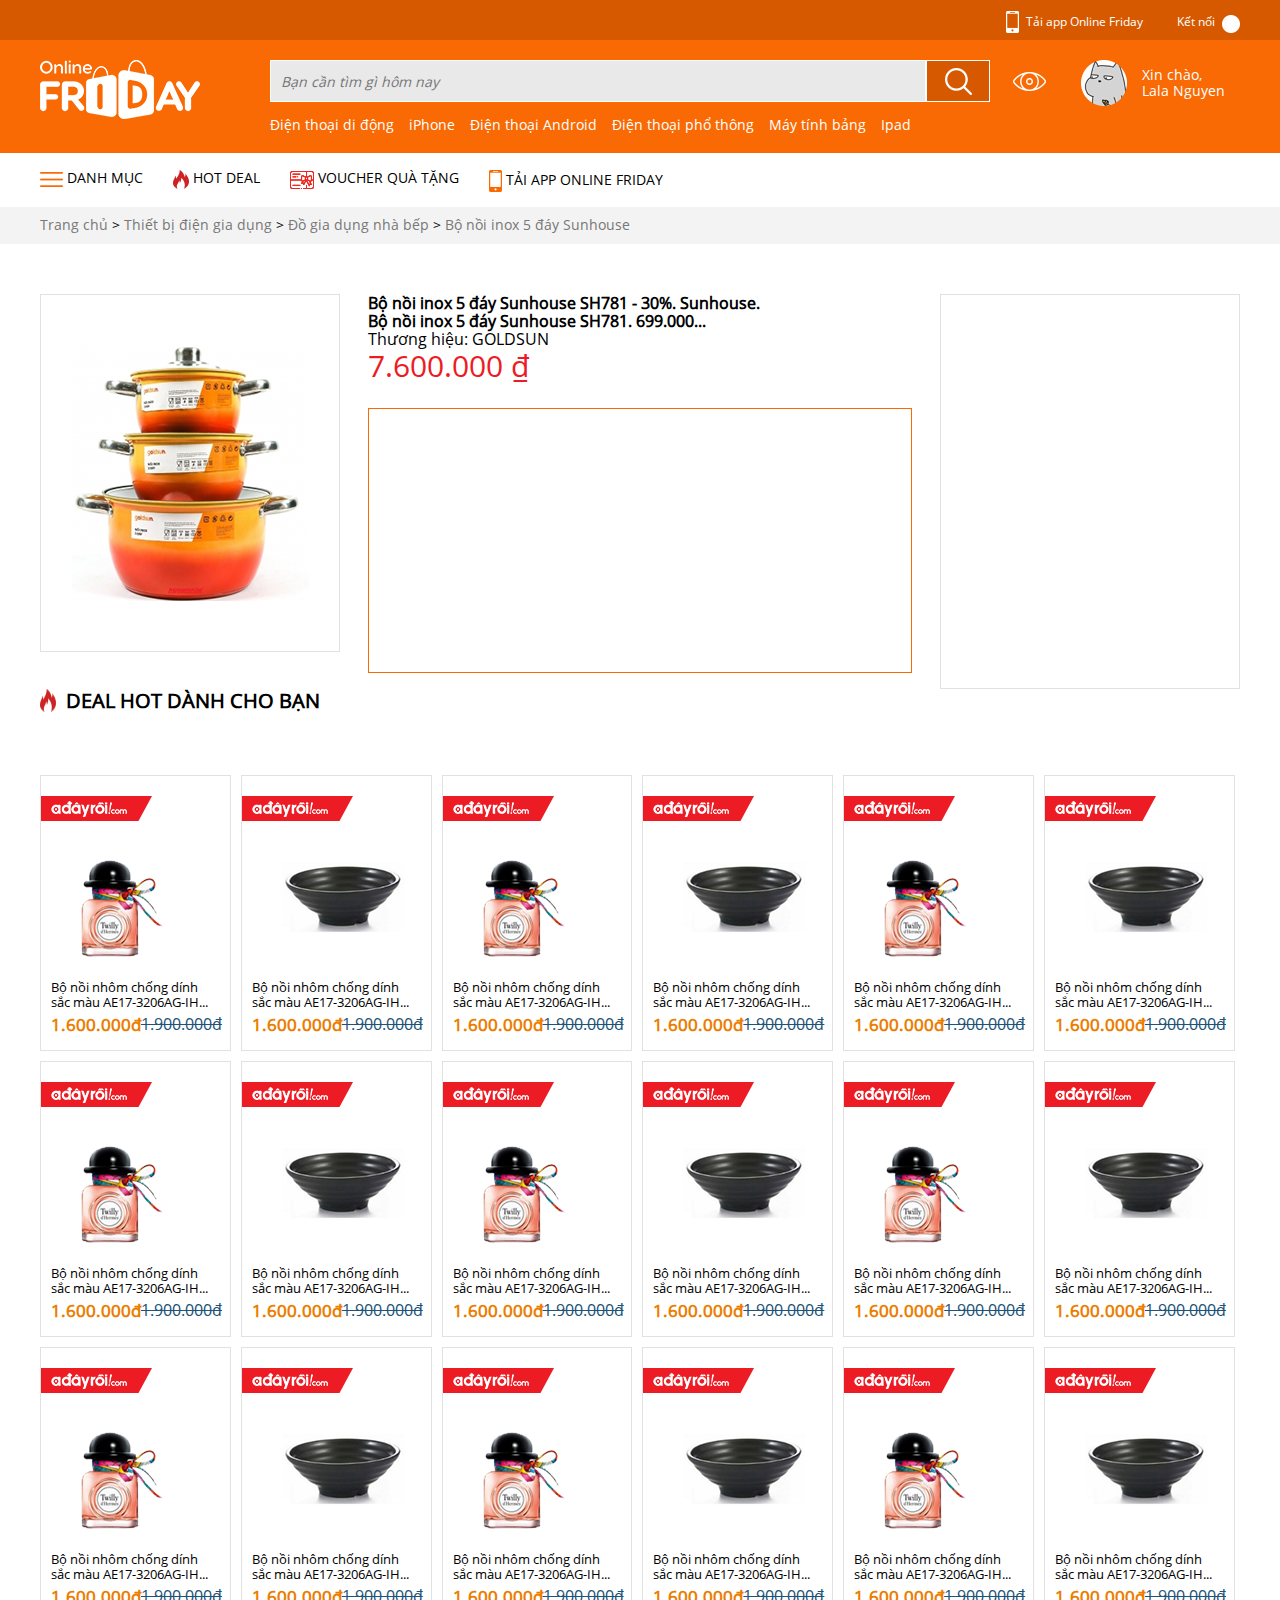
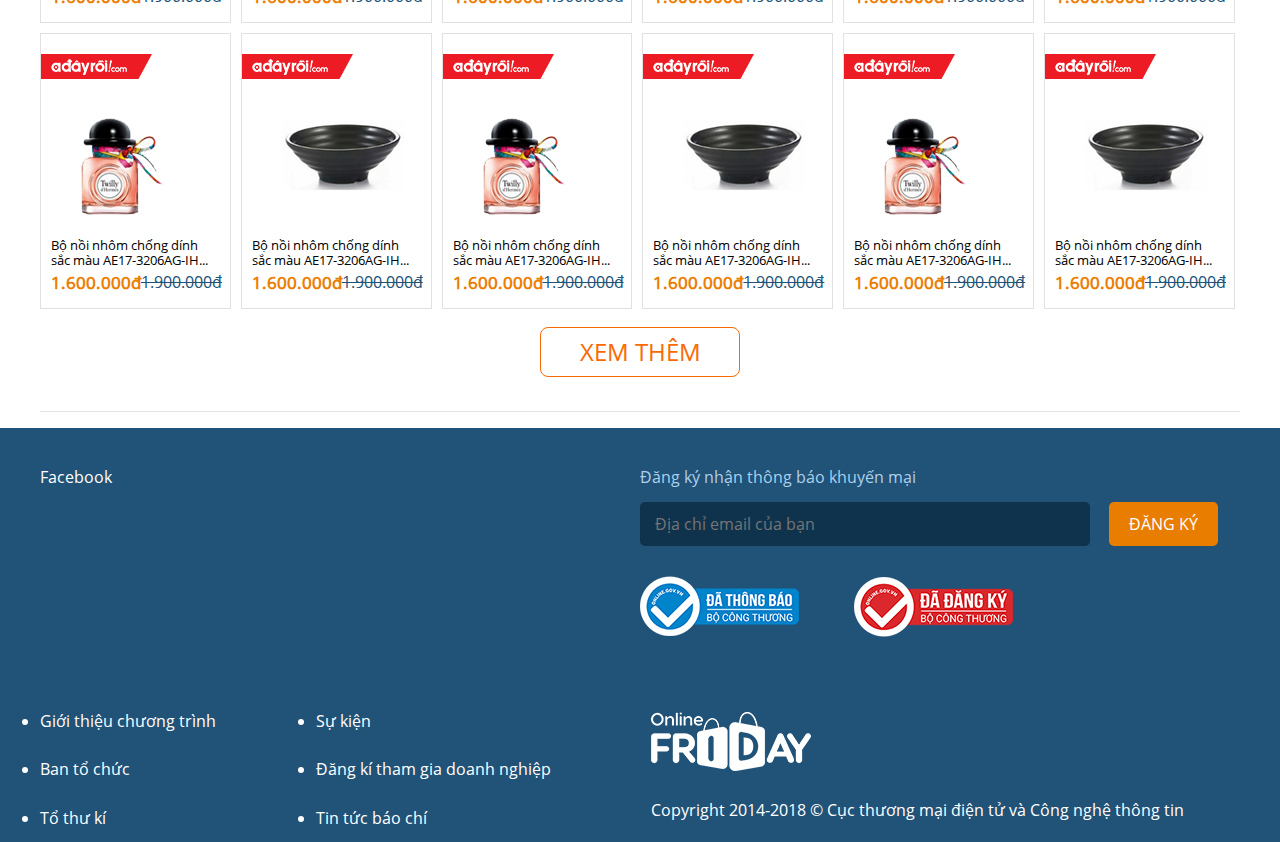
==== detail-product.html @ 641d006e "fix bug: index.html, feat: detail.html" ====
<!DOCTYPE html>
<html>
<head>
	<title>Chi tiết sản phẩm</title>
	<meta name="viewport" content="width=device-width, initial-scale=1">
	<meta http-equiv="X-UA-Compatible" content="IE=edge" charset='UTF-8'>
	<link rel="stylesheet" href="https://cdnjs.cloudflare.com/ajax/libs/font-awesome/4.7.0/css/font-awesome.min.css">

	<link rel="stylesheet" type="text/css" href="css/carousel/owl.carousel.css">
	<link rel="stylesheet" type="text/css" href="css/carousel/owl.theme.default.css">
	
	<link rel="stylesheet" type="text/css" href="css/reset.css">
	<link rel="stylesheet" type="text/css" href="css/font.css">
	<link rel="stylesheet" type="text/css" href="css/global.css">
  	<link rel="stylesheet" type="text/css" href="css/style.css">

  	<script src="https://code.jquery.com/jquery-3.4.1.js"
  integrity="sha256-WpOohJOqMqqyKL9FccASB9O0KwACQJpFTUBLTYOVvVU="
  crossorigin="anonymous"></script>
</head>
<body>
	<div class="header">
		<div class="header-top clearfix">
			<div class="wrap_content">
				<div class="fl-right">
					<a href="#">Tải app Online Friday</a>
					<a href="#">Kết nối</a>
				</div>
			</div>
		</div>

		<div class="header-mid clearfix">
			<div class="wrap_content">
				<div class="logo">
					<a href="index.html"><img src="images/OF-02.png"></a>
				</div>
				<div id="search" class="">
					<form target="_blank" action="">
					  <input class="text-search" type="text" placeholder="Bạn cần tìm gì hôm nay" value="" name="search">
					  <input class="submit" type="submit" name="ok" value="">
					</form>
					<div class="popularly">
						<ul>
							<li><a href="#">Điện thoại di động</a> </li>
							<li><a href="#">iPhone</a> </li>
							<li><a href="#">Điện thoại Android</a></li>
							<li><a href="#">Điện thoại phổ thông</a></li>
							<li><a href="#">Máy tính bảng</a></li>
							<li><a href="#">Ipad</a></li>
						</ul>
					</div>
				</div>
				<div id="notification" class="notification fl-left">
					<a href="#"><img src="images/Vector-Smart-Object.png"></a>
				</div>
				<div id="user" class="user fl-right">
					<a href="#"><img src="images/Layer-1.png"></a>
					<div id="text-user" class="text-user">
						<p>Xin chào,</p>
						<p>Lala Nguyen</p>
					</div>
				</div>
			</div>
		</div>

		<div class="header-bottom clearfix">
			<div class="menu wrap_content">
				<ul>
					<li>
						<img src="images/Shape-1.png">
						<a href="detail-product.html">DANH MỤC</a>
					</li>
					<li>
						<img src="images/Forma-1.png">
						<a href="detail-product.html">HOT DEAL</a>
					</li>
					<li>
						<img src="images/Forma-1-copy-3.png">
						<a href="detail-product.html">VOUCHER QUÀ TẶNG</a>
					</li>
					<li>
						<img src="images/Forma-1-1.png">
						<a href="detail-product.html">TẢI APP ONLINE FRIDAY</a>
					</li>
				</ul>
			</div>
		</div>

		<div class="menu-link">
			<div class="wrap_content">
				<a href="index.html">Trang chủ</a> >
				<a href="#">Thiết bị điện gia dụng</a> >
				<a href="#">Đồ gia dụng nhà bếp</a> >
				<a href="#">Bộ nồi inox 5 đáy Sunhouse</a>
			</div>
		</div>
	</div>

	<div id="content" class="wrap_content">
		<div class="detail-product">
			<div class="image-product fl-left">
				<img src="images/noi-sunhouse.png">
			</div>
			<div class="description fl-left">
				<div class="info">
					<h3>Bộ nồi inox 5 đáy Sunhouse SH781 - 30%. Sunhouse.</h3>
					<h3>Bộ nồi inox 5 đáy Sunhouse SH781. 699.000...</h3>
					<p>Thương hiệu: GOLDSUN</p>
					<span>7.600.000 ₫</span>
				</div>
				
				<div class="text-box">
					
				</div>
			</div>
			<div class="time-up fl-left"></div>
		</div>

		<div id="favourite" class="title clearfix">
			<div class="san-pham-ua-thich">
				<img style="margin-right: 10px" src="images/Forma-1.png">
				<h2 style="font-size: 20px">DEAL HOT DÀNH CHO BẠN</h2>
			</div>
			
			<div class="deal-hot-danh-sach clearfix">
				<div id="voucher-1" class="san-pham vou">
					<div class="a-day-roi">
						<img src="images/Rectangle4.png">
						<img style="position: relative; bottom: 23px; left: 10px" src="images/adayroi.png">
					</div>
					<div class="hinh-anh">
						<img src="images/Layer-4.png">
					</div>
					<div class="chi-tiet-san-pham">
						<p>Bộ nồi nhôm chống dính sắc màu AE17-3206AG-IH...</p>
						<span>
							<h5 style="color: #eb7e00; font-size: 17px">1.600.000đ</h5>
							<del style="color: #215278; font-size: 16px">1.900.000đ</del>
						</span>
					</div>
				</div>
				<div id="voucher-2" class="san-pham vou">
					<div class="a-day-roi">
						<img src="images/Rectangle4.png">
						<img style="position: relative; bottom: 23px; left: 10px" src="images/adayroi.png">
					</div>
					<div class="hinh-anh">
						<img src="images/Layer-5-copy-4.png">
					</div>
					<div class="chi-tiet-san-pham">
						<p>Bộ nồi nhôm chống dính sắc màu AE17-3206AG-IH...</p>
						<span>
							<h5 style="color: #eb7e00; font-size: 17px">1.600.000đ</h5>
							<del style="color: #215278; font-size: 16px">1.900.000đ</del>
						</span>
					</div>
				</div>
				<div id="voucher-3" class="san-pham vou">
					<div class="a-day-roi">
						<img src="images/Rectangle4.png">
						<img style="position: relative; bottom: 23px; left: 10px" src="images/adayroi.png">
					</div>
					<div class="hinh-anh">
						<img src="images/Layer-4.png">
					</div>
					<div class="chi-tiet-san-pham">
						<p>Bộ nồi nhôm chống dính sắc màu AE17-3206AG-IH...</p>
						<span>
							<h5 style="color: #eb7e00; font-size: 17px">1.600.000đ</h5>
							<del style="color: #215278; font-size: 16px">1.900.000đ</del>
						</span>
					</div>
				</div>
				<div id="voucher-4" class="san-pham vou">
					<div class="a-day-roi">
						<img src="images/Rectangle4.png">
						<img style="position: relative; bottom: 23px; left: 10px" src="images/adayroi.png">
					</div>
					<div class="hinh-anh">
						<img src="images/Layer-5-copy-4.png">
					</div>
					<div class="chi-tiet-san-pham">
						<p>Bộ nồi nhôm chống dính sắc màu AE17-3206AG-IH...</p>
						<span>
							<h5 style="color: #eb7e00; font-size: 17px">1.600.000đ</h5>
							<del style="color: #215278; font-size: 16px">1.900.000đ</del>
						</span>
					</div>
				</div>
				<div id="voucher-5" class="san-pham vou">
					<div class="a-day-roi">
						<img src="images/Rectangle4.png">
						<img style="position: relative; bottom: 23px; left: 10px" src="images/adayroi.png">
					</div>
					<div class="hinh-anh">
						<img src="images/Layer-4.png">
					</div>
					<div class="chi-tiet-san-pham">
						<p>Bộ nồi nhôm chống dính sắc màu AE17-3206AG-IH...</p>
						<span>
							<h5 style="color: #eb7e00; font-size: 17px">1.600.000đ</h5>
							<del style="color: #215278; font-size: 16px">1.900.000đ</del>
						</span>
					</div>
				</div>
				<div id="voucher-6" class="san-pham vou">
					<div class="a-day-roi">
						<img src="images/Rectangle4.png">
						<img style="position: relative; bottom: 23px; left: 10px" src="images/adayroi.png">
					</div>
					<div class="hinh-anh">
						<img src="images/Layer-5-copy-4.png">
					</div>
					<div class="chi-tiet-san-pham">
						<p>Bộ nồi nhôm chống dính sắc màu AE17-3206AG-IH...</p>
						<span>
							<h5 style="color: #eb7e00; font-size: 17px">1.600.000đ</h5>
							<del style="color: #215278; font-size: 16px">1.900.000đ</del>
						</span>
					</div>
				</div>
				<div id="voucher-7" class="san-pham vou">
					<div class="a-day-roi">
						<img src="images/Rectangle4.png">
						<img style="position: relative; bottom: 23px; left: 10px" src="images/adayroi.png">
					</div>
					<div class="hinh-anh">
						<img src="images/Layer-4.png">
					</div>
					<div class="chi-tiet-san-pham">
						<p>Bộ nồi nhôm chống dính sắc màu AE17-3206AG-IH...</p>
						<span>
							<h5 style="color: #eb7e00; font-size: 17px">1.600.000đ</h5>
							<del style="color: #215278; font-size: 16px">1.900.000đ</del>
						</span>
					</div>
				</div>
				<div id="voucher-8" class="san-pham vou">
					<div class="a-day-roi">
						<img src="images/Rectangle4.png">
						<img style="position: relative; bottom: 23px; left: 10px" src="images/adayroi.png">
					</div>
					<div class="hinh-anh">
						<img src="images/Layer-5-copy-4.png">
					</div>
					<div class="chi-tiet-san-pham">
						<p>Bộ nồi nhôm chống dính sắc màu AE17-3206AG-IH...</p>
						<span>
							<h5 style="color: #eb7e00; font-size: 17px">1.600.000đ</h5>
							<del style="color: #215278; font-size: 16px">1.900.000đ</del>
						</span>
					</div>
				</div>
				<div id="voucher-9" class="san-pham vou">
					<div class="a-day-roi">
						<img src="images/Rectangle4.png">
						<img style="position: relative; bottom: 23px; left: 10px" src="images/adayroi.png">
					</div>
					<div class="hinh-anh">
						<img src="images/Layer-4.png">
					</div>
					<div class="chi-tiet-san-pham">
						<p>Bộ nồi nhôm chống dính sắc màu AE17-3206AG-IH...</p>
						<span>
							<h5 style="color: #eb7e00; font-size: 17px">1.600.000đ</h5>
							<del style="color: #215278; font-size: 16px">1.900.000đ</del>
						</span>
					</div>
				</div>
				<div id="voucher-10" class="san-pham vou">
					<div class="a-day-roi">
						<img src="images/Rectangle4.png">
						<img style="position: relative; bottom: 23px; left: 10px" src="images/adayroi.png">
					</div>
					<div class="hinh-anh">
						<img src="images/Layer-5-copy-4.png">
					</div>
					<div class="chi-tiet-san-pham">
						<p>Bộ nồi nhôm chống dính sắc màu AE17-3206AG-IH...</p>
						<span>
							<h5 style="color: #eb7e00; font-size: 17px">1.600.000đ</h5>
							<del style="color: #215278; font-size: 16px">1.900.000đ</del>
						</span>
					</div>
				</div>
				<div id="voucher-11" class="san-pham vou">
					<div class="a-day-roi">
						<img src="images/Rectangle4.png">
						<img style="position: relative; bottom: 23px; left: 10px" src="images/adayroi.png">
					</div>
					<div class="hinh-anh">
						<img src="images/Layer-4.png">
					</div>
					<div class="chi-tiet-san-pham">
						<p>Bộ nồi nhôm chống dính sắc màu AE17-3206AG-IH...</p>
						<span>
							<h5 style="color: #eb7e00; font-size: 17px">1.600.000đ</h5>
							<del style="color: #215278; font-size: 16px">1.900.000đ</del>
						</span>
					</div>
				</div>
				<div id="voucher-12" class="san-pham vou">
					<div class="a-day-roi">
						<img src="images/Rectangle4.png">
						<img style="position: relative; bottom: 23px; left: 10px" src="images/adayroi.png">
					</div>
					<div class="hinh-anh">
						<img src="images/Layer-5-copy-4.png">
					</div>
					<div class="chi-tiet-san-pham">
						<p>Bộ nồi nhôm chống dính sắc màu AE17-3206AG-IH...</p>
						<span>
							<h5 style="color: #eb7e00; font-size: 17px">1.600.000đ</h5>
							<del style="color: #215278; font-size: 16px">1.900.000đ</del>
						</span>
					</div>
				</div>
				<div id="voucher-13" class="san-pham vou">
					<div class="a-day-roi">
						<img src="images/Rectangle4.png">
						<img style="position: relative; bottom: 23px; left: 10px" src="images/adayroi.png">
					</div>
					<div class="hinh-anh">
						<img src="images/Layer-4.png">
					</div>
					<div class="chi-tiet-san-pham">
						<p>Bộ nồi nhôm chống dính sắc màu AE17-3206AG-IH...</p>
						<span>
							<h5 style="color: #eb7e00; font-size: 17px">1.600.000đ</h5>
							<del style="color: #215278; font-size: 16px">1.900.000đ</del>
						</span>
					</div>
				</div>
				<div id="voucher-14" class="san-pham vou">
					<div class="a-day-roi">
						<img src="images/Rectangle4.png">
						<img style="position: relative; bottom: 23px; left: 10px" src="images/adayroi.png">
					</div>
					<div class="hinh-anh">
						<img src="images/Layer-5-copy-4.png">
					</div>
					<div class="chi-tiet-san-pham">
						<p>Bộ nồi nhôm chống dính sắc màu AE17-3206AG-IH...</p>
						<span>
							<h5 style="color: #eb7e00; font-size: 17px">1.600.000đ</h5>
							<del style="color: #215278; font-size: 16px">1.900.000đ</del>
						</span>
					</div>
				</div>
				<div id="voucher-15" class="san-pham vou">
					<div class="a-day-roi">
						<img src="images/Rectangle4.png">
						<img style="position: relative; bottom: 23px; left: 10px" src="images/adayroi.png">
					</div>
					<div class="hinh-anh">
						<img src="images/Layer-4.png">
					</div>
					<div class="chi-tiet-san-pham">
						<p>Bộ nồi nhôm chống dính sắc màu AE17-3206AG-IH...</p>
						<span>
							<h5 style="color: #eb7e00; font-size: 17px">1.600.000đ</h5>
							<del style="color: #215278; font-size: 16px">1.900.000đ</del>
						</span>
					</div>
				</div>
				<div id="voucher-16" class="san-pham vou">
					<div class="a-day-roi">
						<img src="images/Rectangle4.png">
						<img style="position: relative; bottom: 23px; left: 10px" src="images/adayroi.png">
					</div>
					<div class="hinh-anh">
						<img src="images/Layer-5-copy-4.png">
					</div>
					<div class="chi-tiet-san-pham">
						<p>Bộ nồi nhôm chống dính sắc màu AE17-3206AG-IH...</p>
						<span>
							<h5 style="color: #eb7e00; font-size: 17px">1.600.000đ</h5>
							<del style="color: #215278; font-size: 16px">1.900.000đ</del>
						</span>
					</div>
				</div>
				<div id="voucher-17" class="san-pham vou">
					<div class="a-day-roi">
						<img src="images/Rectangle4.png">
						<img style="position: relative; bottom: 23px; left: 10px" src="images/adayroi.png">
					</div>
					<div class="hinh-anh">
						<img src="images/Layer-4.png">
					</div>
					<div class="chi-tiet-san-pham">
						<p>Bộ nồi nhôm chống dính sắc màu AE17-3206AG-IH...</p>
						<span>
							<h5 style="color: #eb7e00; font-size: 17px">1.600.000đ</h5>
							<del style="color: #215278; font-size: 16px">1.900.000đ</del>
						</span>
					</div>
				</div>
				<div id="voucher-18" class="san-pham vou">
					<div class="a-day-roi">
						<img src="images/Rectangle4.png">
						<img style="position: relative; bottom: 23px; left: 10px" src="images/adayroi.png">
					</div>
					<div class="hinh-anh">
						<img src="images/Layer-5-copy-4.png">
					</div>
					<div class="chi-tiet-san-pham">
						<p>Bộ nồi nhôm chống dính sắc màu AE17-3206AG-IH...</p>
						<span>
							<h5 style="color: #eb7e00; font-size: 17px">1.600.000đ</h5>
							<del style="color: #215278; font-size: 16px">1.900.000đ</del>
						</span>
					</div>
				</div>
				<div id="voucher-19" class="san-pham vou">
					<div class="a-day-roi">
						<img src="images/Rectangle4.png">
						<img style="position: relative; bottom: 23px; left: 10px" src="images/adayroi.png">
					</div>
					<div class="hinh-anh">
						<img src="images/Layer-4.png">
					</div>
					<div class="chi-tiet-san-pham">
						<p>Bộ nồi nhôm chống dính sắc màu AE17-3206AG-IH...</p>
						<span>
							<h5 style="color: #eb7e00; font-size: 17px">1.600.000đ</h5>
							<del style="color: #215278; font-size: 16px">1.900.000đ</del>
						</span>
					</div>
				</div>
				<div id="voucher-20" class="san-pham vou">
					<div class="a-day-roi">
						<img src="images/Rectangle4.png">
						<img style="position: relative; bottom: 23px; left: 10px" src="images/adayroi.png">
					</div>
					<div class="hinh-anh">
						<img src="images/Layer-5-copy-4.png">
					</div>
					<div class="chi-tiet-san-pham">
						<p>Bộ nồi nhôm chống dính sắc màu AE17-3206AG-IH...</p>
						<span>
							<h5 style="color: #eb7e00; font-size: 17px">1.600.000đ</h5>
							<del style="color: #215278; font-size: 16px">1.900.000đ</del>
						</span>
					</div>
				</div>
				<div id="voucher-21" class="san-pham vou">
					<div class="a-day-roi">
						<img src="images/Rectangle4.png">
						<img style="position: relative; bottom: 23px; left: 10px" src="images/adayroi.png">
					</div>
					<div class="hinh-anh">
						<img src="images/Layer-4.png">
					</div>
					<div class="chi-tiet-san-pham">
						<p>Bộ nồi nhôm chống dính sắc màu AE17-3206AG-IH...</p>
						<span>
							<h5 style="color: #eb7e00; font-size: 17px">1.600.000đ</h5>
							<del style="color: #215278; font-size: 16px">1.900.000đ</del>
						</span>
					</div>
				</div>
				<div id="voucher-22" class="san-pham vou">
					<div class="a-day-roi">
						<img src="images/Rectangle4.png">
						<img style="position: relative; bottom: 23px; left: 10px" src="images/adayroi.png">
					</div>
					<div class="hinh-anh">
						<img src="images/Layer-5-copy-4.png">
					</div>
					<div class="chi-tiet-san-pham">
						<p>Bộ nồi nhôm chống dính sắc màu AE17-3206AG-IH...</p>
						<span>
							<h5 style="color: #eb7e00; font-size: 17px">1.600.000đ</h5>
							<del style="color: #215278; font-size: 16px">1.900.000đ</del>
						</span>
					</div>
				</div>
				<div id="voucher-23" class="san-pham vou">
					<div class="a-day-roi">
						<img src="images/Rectangle4.png">
						<img style="position: relative; bottom: 23px; left: 10px" src="images/adayroi.png">
					</div>
					<div class="hinh-anh">
						<img src="images/Layer-4.png">
					</div>
					<div class="chi-tiet-san-pham">
						<p>Bộ nồi nhôm chống dính sắc màu AE17-3206AG-IH...</p>
						<span>
							<h5 style="color: #eb7e00; font-size: 17px">1.600.000đ</h5>
							<del style="color: #215278; font-size: 16px">1.900.000đ</del>
						</span>
					</div>
				</div>
				<div id="voucher-24" class="san-pham vou">
					<div class="a-day-roi">
						<img src="images/Rectangle4.png">
						<img style="position: relative; bottom: 23px; left: 10px" src="images/adayroi.png">
					</div>
					<div class="hinh-anh">
						<img src="images/Layer-5-copy-4.png">
					</div>
					<div class="chi-tiet-san-pham">
						<p>Bộ nồi nhôm chống dính sắc màu AE17-3206AG-IH...</p>
						<span>
							<h5 style="color: #eb7e00; font-size: 17px">1.600.000đ</h5>
							<del style="color: #215278; font-size: 16px">1.900.000đ</del>
						</span>
					</div>
				</div>
			</div>
			<a href="#">
				<p
					style="color: #f96a04;
				    font-size: 24px;
				    text-align: center;
				    border: 1px solid #f96a04;
				    padding: 10px 20px;
				    margin: 0 auto;
				    width: 200px;
				    border-radius: 8px">XEM THÊM
				</p>
			</a><hr>
		</div>
	</div>

	<div id="footer" class="clearfix">
		<div class="wrap_content">
			<div class="footer-1 fl-left">
				<div class="facebook">
					<div id="fb-root"></div>
					<script async defer crossorigin="anonymous" src="https://connect.facebook.net/vi_VN/sdk.js#xfbml=1&version=v4.0"></script>
					<div class="fb-page" data-href="https://www.facebook.com/facebook" data-tabs="timeline" data-width="350" data-height="220" data-small-header="false" data-adapt-container-width="true" data-hide-cover="false" data-show-facepile="true"><blockquote cite="https://www.facebook.com/facebook" class="fb-xfbml-parse-ignore"><a href="https://www.facebook.com/facebook">Facebook</a></blockquote></div>
				</div>
			</div>

			<div class="footer-2 fl-left">
				<p style="color: #adcfe9">Đăng ký nhận thông báo khuyến mại</p>
				<form id="email" action="">
					<input type="text" name="email" class="email" value="" placeholder="Địa chỉ email của bạn">
					<input class="submit-email" type="submit" name="ok-email" value="ĐĂNG KÝ">
				</form>
				<div class="stamp">
					<a href="#"><img src="images/logo-footer-2.png"></a>
				</div>
			</div>

			<div class="menu-footer fl-left">
				<ul class="fl-left">
					<li>
						<a href="#">Giới thiệu chương trình</a>
					</li>
					<li>
						<a href="#">Ban tổ chức</a>
					</li>
					<li>
						<a href="#">Tổ thư kí</a>
					</li>
				</ul>
				<ul class="fl-left">
					<li>
						<a href="#">Sự kiện</a>
					</li>
					<li>
						<a href="#">Đăng kí tham gia doanh nghiệp</a>
					</li>
					<li>
						<a href="#">Tin tức báo chí</a>
					</li>
				</ul>
				<ul class="fl-left">
					<li><div class="footer-item">
						<a href="index.html"><img src="images/OF-02.png" style="margin-bottom:30px"></a>
						<p>Copyright 2014-2018 &copy Cục thương mại điện tử và Công nghệ thông tin</p>
					</div></li>
				</ul>
			</div>
		</div>
	</div>
</body>
<script src="js/owl.carousel.js"></script>
<script type="text/javascript" src="js/slide.js"></script>
</html>
---- css/font.css ----
@font-face {
  font-family: 'OpenSans';
  src: url('../fonts/open_sans/OpenSans.eot?#iefix') format('embedded-opentype'),  url('../fonts/open_sans/OpenSans.woff') format('woff'), url('../fonts/open_sans/OpenSans.ttf')  format('truetype'), url('../fonts/open_sans/OpenSans.svg#OpenSans') format('svg');
  font-weight: normal;
  font-style: normal;
}

@font-face {
  font-family: 'UTMAvo';
  src: url('../fonts/utm_avo/UTMAvo.eot?#iefix') format('embedded-opentype'),  url('../fonts/utm_avo/UTMAvo.woff') format('woff'), url('../fonts/utm_avo/UTMAvo.ttf')  format('truetype'), url('../fonts/utm_avo/UTMAvo.svg#UTMAvo') format('svg');
  font-weight: normal;
  font-style: normal;
}
---- css/global.css ----
a {
	text-decoration: none;
}
body {
	font-family: 'OpenSans', sans-serif;
	font-size: 16px;
	margin: 0;
    transition: background-color .5s;
}
img {
  vertical-align: middle;
}
.clearfix:after{
	display: block;
	clear: both;
	content: '';
}
.fl-right{
	display: inline-block;
	float: right;
}
.fl-left{
	display: inline-block;
	float: left;
}
---- css/style.css ----
.header {
}

.wrap_content {
	width: 1200px;
	margin: 0 auto;
}

.header-top {
	background-color: #d65900;
	padding: 11px 0;
}

.header-top a {
	padding: 12px 15px 3px 15px;
	color: #fff;
	font-size: 12px;
}

.header-top a:first-child {
    background-image: url(../images/Forma_1_copy.png);
    background-position: left bottom;
    background-repeat: no-repeat;
    padding-left: 20px;
}

.header-top a:last-child {
    background-image: url(../images/Ellipse_2_copy.png);
    background-position: right bottom;
    background-repeat: no-repeat;
    padding-right: 25px;
}

.header-mid {
	background-color: #f96a04;
	padding: 20px 0;
	color: #fff;
	font-size: 14px;
}
.header-mid a {
	color: #fff;
}
.header-bottom {
	padding: 15px 0
}
.header-bottom a {
	color: #000;
}
.logo {
	width: 200px;
    float: left;
    margin-right: 30px;
}
#search {
	float: left;
	width: 60%;
}
#search form {
	display: inline-flex;
	width: 100%;
}
.submit {
  background-color: #d65900;
  background-image: url(../images/icon-search.png);
  background-position: center center;
  background-repeat: no-repeat;
  border: medium none;
  height: 42px;
  right: 1px;
  top: 1px;
  width: 70px;
  border: 1px solid #fff;
  cursor: pointer;
}
.text-search {
    background-color: #e9e9ea;
    border: 1px solid #fff;
    color: #7d7d7d;
    font-size: 14px;
    height: 42px;
    padding-left: 10px;
    width: 100%;
    font-style: oblique;
}
.popularly {
	padding-top: 15px;
}
.popularly ul {
	display: inline-flex;
}
.popularly li {
	padding-right: 15px;
}
.notification {
	padding: 12px 23px;
}
.user {
	display: inline-flex;
}
.text-user {
	padding: 7px 15px;
}
.menu ul {
	display: inline-flex;
}
.menu li {
	padding-right: 30px;
	font-size: 14px;
}
.menu-link {
	background-color: #f3f3f3;
	font-size: 14px;
	padding: 10px 0;
}
.menu-link a {
	color: #787878;
}
.slideshow {
	background-image: url(../images/Layer_2.png);
	height: 500px;
}
.wrap-slide {
	margin-left: 25%;
	padding-top: 75px;
}
.wrap-slide .text-slide {
	margin-top: 20px;
	font-family: 'UTMAvo';
	font-size: 54.26px;
	color: #fff;
}
.wrap-slide span {
	display: inline-block;
	padding: 15px 35px;
	margin-top: 22px;
	font-size: 18px;
	color: #4877d1;
	background-color: #fff;
}
.owl-dots {
	position: relative;
	bottom: 50px;
}
.danh-muc{
}
.category {
	width: 20%;
	padding-right: 15px;
	float: left;
	background-repeat: no-repeat;
}
.category p {
	position: relative;
    top: 40px;
    text-align: center;
    color: #fff;
    font-size: 18px
}
.title {
	margin-top: 45px;
}
.item-favourite {
	width: 66%;
	float: right;
}
.item-image {
	display: inline-block;
}
.item-image:hover {
	background-image: url(images/Ellipse-3.png);
	background-repeat: no-repeat;
	background-position-x: -14px;
}
.item button.owl-prev {
	position: absolute;
	bottom: 0%;
	left: 0%;
}
.item button.owl-next {
	position: absolute;
	bottom: 0%;
	right: 0%;
}
.deal-hot-trong-ngay, .voucher-qua-tang, .san-pham-ua-thich {
	display: inline-flex;
}
.deal-hot-trong-ngay p {
	padding: 2px 4px;
	color: #ed1c24;
}
.deal-hot-trong-ngay .date-time {
	display: inherit;
    margin-left: 20px;
}
.deal-hot-danh-sach {
	margin-top: 50px;
}
.san-pham {
	width: 15.9%;
	float: left;
	border: 1px solid #e1e1e1;
	margin: 10px 10px 0 0;
}
.deal {
	height: 243px;
}
.vou {
	height: 276px;
}
.vou: hover {
	background-color: #c1c1c1;
}
.san-pham span{
	padding: 5px 20px;
	background-color: #f96a04;
	color: #fff;
	font-size: 18px;
	border-radius: 10px;
	position: relative;
	left: 23px;
}
#san-pham-6, #voucher-6, #voucher-12, #voucher-18, #voucher-24{
	margin-right: 0
}
.hinh-anh {
	height: 160px;
}
.hinh-anh img{
	position: relative;
    top: 40px;
    left: 40px;
}
.a-day-roi {
	position: relative;
	top: 20px;
}
.chi-tiet-san-pham {
	margin: 0 10px;
}
.chi-tiet-san-pham p {
	font-size: 13px;
}
.chi-tiet-san-pham span {
	background-color: #fff;
    position: unset;
    display: inline-flex;
    padding: 5px 0;
}
#favourite a {
	padding: 5px 20px;
}
.partner, .payment {
	text-align: center;
}
.partner-logo:hover, .payment-logo:hover {
	border: 1px solid #ebebeb
}
.partner .partner-logo {
	padding: 15px 20px;
	display: inline-block;
	margin-right: 18px;
}
.payment .payment-logo {
	padding: 15px 4px;
	display: inline-block;
	margin-right: 15px;
}
.partner button.owl-prev, .payment button.owl-prev {
	position: absolute;
	bottom: 40%;
	left: 0%;
}
.partner button.owl-next, .payment button.owl-next {
	position: absolute;
	bottom: 40%;
	right: 0%;
}
#footer {
	background-color: #215278;
	color: #fff;
	padding-top: 40px;
}
#footer a {
	color: #fff;
}
.footer-1, .footer-2 {
	width: 50%;
}
.menu-footer {
	margin-top: 30px;
}
.menu-footer li {
	padding: 15px 0;
}
.menu-footer ul {
	margin-right: 100px;
	list-style: inherit;
}
.menu-footer ul:last-child {
	margin-right: 0;
	list-style: none;
}
#email {
	margin-top: 15px;
}
.email {
	width: 75%;
	height: 44px;
	background-color: #0f324d;
	padding: 0 15px;
	border-radius: 5px;
	color: #fff;
}
.submit-email {
	height: 44px;
	background-color: #e97d00;
	margin-left: 15px;
	padding: 0 20px;
	border-radius: 5px;
	color: #fff;
}
.stamp{
	margin: 30px 0;
}

.owl-nav span {
	font-size: 40px;
}
.detail-product {
	margin-top: 50px;
}
.image-product {
	width: 25%;
	border: 1px solid #e1e1e1;
	text-align: center;
	padding: 50px 0;
}
.description {
	width: 50%;
	padding: 0 28px;
}
.info {
	margin-bottom: 25px;
}
.description .text-box {
	width: 100%;
	height: 265px;
	border: 1px solid #f96a04;
}
.description span {
	color: #ed1c24;
	font-size: 30px;
}
.time-up {
	width: 25%;
	height: 395px;
	border: 1px solid #e1e1e1;
}
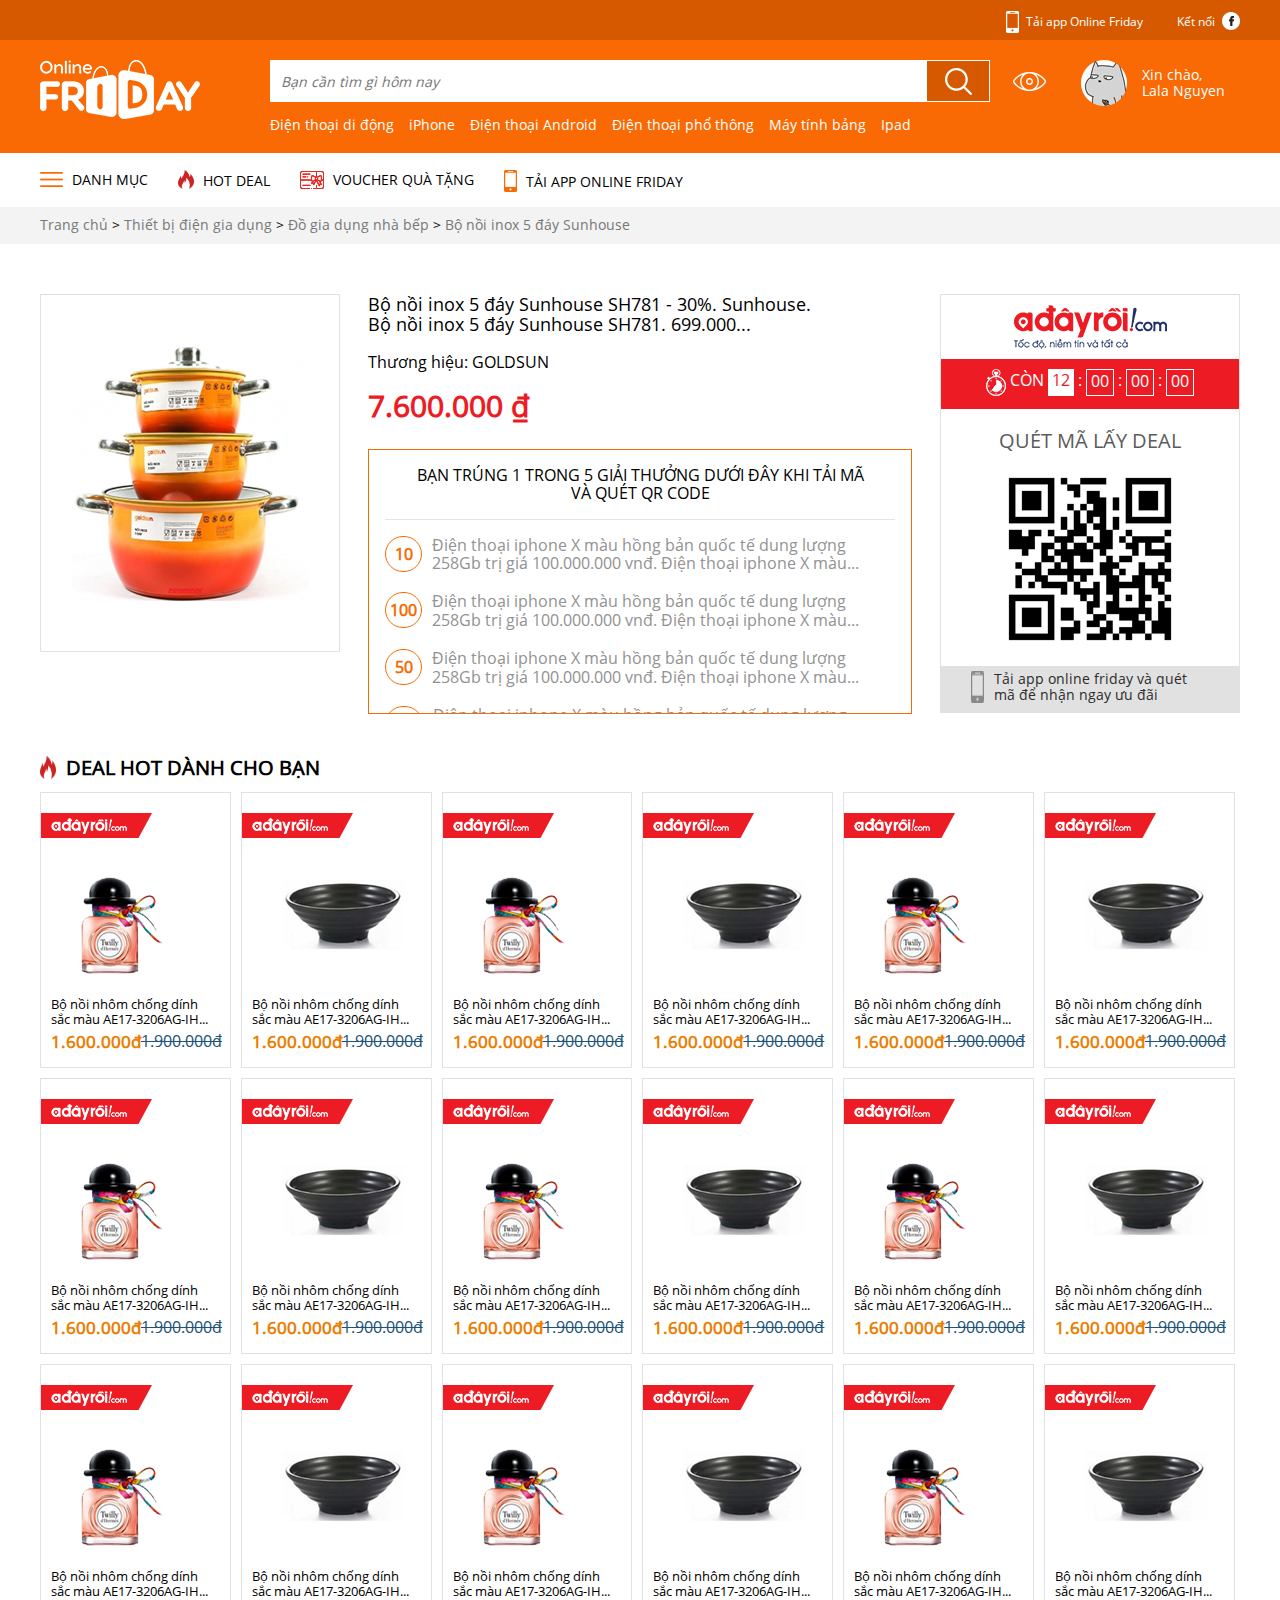
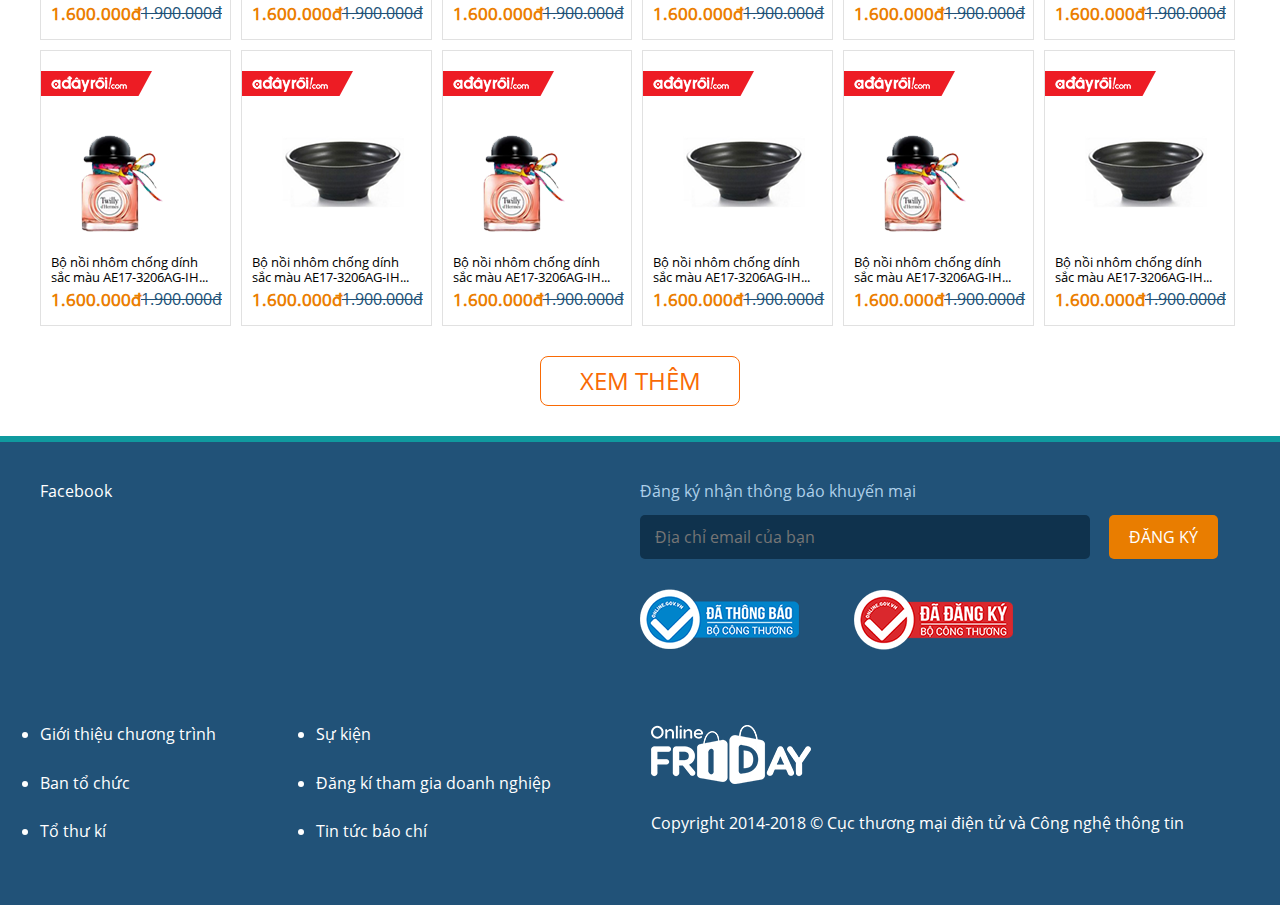
==== commit 3fa088d6: "fix: index.html, detail.html" ====
--- a/detail-product.html
+++ b/detail-product.html
@@ -103,20 +103,79 @@
 			</div>
 			<div class="description fl-left">
 				<div class="info">
-					<h3>Bộ nồi inox 5 đáy Sunhouse SH781 - 30%. Sunhouse.</h3>
-					<h3>Bộ nồi inox 5 đáy Sunhouse SH781. 699.000...</h3>
-					<p>Thương hiệu: GOLDSUN</p>
-					<span>7.600.000 ₫</span>
+					<p style="font-size: 18px">Bộ nồi inox 5 đáy Sunhouse SH781 - 30%. Sunhouse.</p>
+					<p style="font-size: 18px">Bộ nồi inox 5 đáy Sunhouse SH781. 699.000...</p>
+					<p style="padding: 18px 0">Thương hiệu: GOLDSUN</p>
+					<span><h3>7.600.000 ₫</h3></span>
 				</div>
 				
 				<div class="text-box">
-					
-				</div>
-			</div>
-			<div class="time-up fl-left"></div>
-		</div>
-
-		<div id="favourite" class="title clearfix">
+					<div class="tieu-de">
+						<p>BẠN TRÚNG 1 TRONG 5 GIẢI THƯỞNG DƯỚI ĐÂY KHI TẢI MÃ VÀ QUÉT QR CODE</p>
+					</div><hr>
+					<div class="noi-dung">
+						<div id="prize">
+							<h2>10</h2>
+							<p>Điện thoại iphone X màu hồng bản quốc tế dung lượng 258Gb trị giá 100.000.000 vnđ. Điện thoại iphone X màu...</p>
+						</div>
+
+						<div id="prize">
+							<h2>100</h2>
+							<p>Điện thoại iphone X màu hồng bản quốc tế dung lượng 258Gb trị giá 100.000.000 vnđ. Điện thoại iphone X màu...</p>
+						</div>
+
+						<div id="prize">
+							<h2>50</h2>
+							<p>Điện thoại iphone X màu hồng bản quốc tế dung lượng 258Gb trị giá 100.000.000 vnđ. Điện thoại iphone X màu...</p>
+						</div>
+
+						<div id="prize">
+							<h2>5000</h2>
+							<p>Điện thoại iphone X màu hồng bản quốc tế dung lượng 258Gb trị giá 100.000.000 vnđ. Điện thoại iphone X màu...</p>
+						</div>
+
+						<div id="prize">
+							<h2>10</h2>
+							<p>Điện thoại iphone X màu hồng bản quốc tế dung lượng 258Gb trị giá 100.000.000 vnđ. Điện thoại iphone X màu...</p>
+						</div>
+					</div>
+				</div>
+			</div>
+			<div class="time-up fl-left">
+				<div class="adayroi-image">
+					<img src="images/adayroi-2.png">
+				</div>
+				<div class="date-time">
+					<div class="wrap-timeup">
+						<img src="images/_Group.png">
+						<p>CÒN</p>
+						<p style="background-color: #fff; color: #ed1c24">12</p>
+						<p>:</p>
+						<p style="border: 1px solid #fff;">00</p>
+						<p>:</p>
+						<p style="border: 1px solid #fff;">00</p>
+						<p>:</p>
+						<p style="border: 1px solid #fff;">00</p>
+					</div>
+				</div>
+				<div class="check-qr">
+					<div class="wrap-timeup">
+						<p style="color: #5c5c5c; font-size: 20px">QUÉT MÃ LẤY DEAL</p>
+					</div>
+					<div class="qr-code">
+						<img src="images/Layer-13.png">
+					</div>
+				</div>
+				<div class="download-app">
+					<div class="wrap-timeup">
+						<img src="images/Forma1-copy4.png">
+						<p style="color: #2c2c2c; font-size: 14px; margin-left: 10px">Tải app online friday và quét mã để nhận ngay ưu đãi</p>
+					</div>
+				</div>
+			</div>
+		</div><hr>
+
+		<div id="deal-danh-cho-ban" class="title clearfix">
 			<div class="san-pham-ua-thich">
 				<img style="margin-right: 10px" src="images/Forma-1.png">
 				<h2 style="font-size: 20px">DEAL HOT DÀNH CHO BẠN</h2>
@@ -516,10 +575,12 @@
 				    border: 1px solid #f96a04;
 				    padding: 10px 20px;
 				    margin: 0 auto;
+				    margin-top: 30px;
+    				margin-bottom: 30px;
 				    width: 200px;
 				    border-radius: 8px">XEM THÊM
 				</p>
-			</a><hr>
+			</a>
 		</div>
 	</div>
 
--- a/css/style.css
+++ b/css/style.css
@@ -25,8 +25,9 @@
 }
 
 .header-top a:last-child {
-    background-image: url(../images/Ellipse_2_copy.png);
-    background-position: right bottom;
+    background-image: url(../images/facebook_03.png);
+    background-position: right;
+    background-position-y: 11px;
     background-repeat: no-repeat;
     padding-right: 25px;
 }
@@ -45,6 +46,8 @@
 }
 .header-bottom a {
 	color: #000;
+	position: relative;
+    top: 2px;
 }
 .logo {
 	width: 200px;
@@ -73,7 +76,6 @@
   cursor: pointer;
 }
 .text-search {
-    background-color: #e9e9ea;
     border: 1px solid #fff;
     color: #7d7d7d;
     font-size: 14px;
@@ -107,6 +109,9 @@
 	padding-right: 30px;
 	font-size: 14px;
 }
+.menu li img {
+	margin-right: 5px;
+}
 .menu-link {
 	background-color: #f3f3f3;
 	font-size: 14px;
@@ -134,6 +139,7 @@
 	padding: 15px 35px;
 	margin-top: 22px;
 	font-size: 18px;
+	border-radius: 5px;
 	color: #4877d1;
 	background-color: #fff;
 }
@@ -166,10 +172,10 @@
 .item-image {
 	display: inline-block;
 }
-.item-image:hover {
-	background-image: url(images/Ellipse-3.png);
+a.item-image:hover {
+	background-image: url(../images/Ellipse-3.png);
 	background-repeat: no-repeat;
-	background-position-x: -14px;
+	background-position: center;
 }
 .item button.owl-prev {
 	position: absolute;
@@ -179,7 +185,7 @@
 .item button.owl-next {
 	position: absolute;
 	bottom: 0%;
-	right: 0%;
+	right: -2%;
 }
 .deal-hot-trong-ngay, .voucher-qua-tang, .san-pham-ua-thich {
 	display: inline-flex;
@@ -246,39 +252,58 @@
     display: inline-flex;
     padding: 5px 0;
 }
-#favourite a {
+.deal-hot-danh-sach a {
 	padding: 5px 20px;
 }
 .partner, .payment {
 	text-align: center;
 }
 .partner-logo:hover, .payment-logo:hover {
-	border: 1px solid #ebebeb
+	border-color: #ebebeb !important
 }
 .partner .partner-logo {
-	padding: 15px 20px;
-	display: inline-block;
-	margin-right: 18px;
+    display: inline-block;
+    height: 110px;
+    width: 100%;
+    position: relative;
+    border: 1px solid #fff;
 }
 .payment .payment-logo {
 	padding: 15px 4px;
 	display: inline-block;
-	margin-right: 15px;
+	height: 110px;
+}
+.partner .partner-logo img, .payment .payment-logo img{
+	width: 100%;
+    height: 100%;
+}
+.partner-logo a {
+	position: absolute;
+    top: 0;
+    right: 0;
+    bottom: 0;
+    margin: auto;
+    left: 0;
+    height: 50%;
+    display: block;
+    width: 62.5%;
 }
 .partner button.owl-prev, .payment button.owl-prev {
 	position: absolute;
 	bottom: 40%;
-	left: 0%;
+	left: -2%;
 }
 .partner button.owl-next, .payment button.owl-next {
 	position: absolute;
 	bottom: 40%;
-	right: 0%;
+	right: -2%;
+	ackground-image: url(../images/nav_05.png);
 }
 #footer {
 	background-color: #215278;
 	color: #fff;
-	padding-top: 40px;
+	padding: 40px 0 50px 0;
+	border-top: 6px solid #109a9f; 
 }
 #footer a {
 	color: #fff;
@@ -325,9 +350,11 @@
 
 .owl-nav span {
 	font-size: 40px;
+	color: #696969;
 }
 .detail-product {
 	margin-top: 50px;
+	height: 400px;
 }
 .image-product {
 	width: 25%;
@@ -346,6 +373,8 @@
 	width: 100%;
 	height: 265px;
 	border: 1px solid #f96a04;
+	overflow: auto;
+	padding: 16px;
 }
 .description span {
 	color: #ed1c24;
@@ -353,6 +382,72 @@
 }
 .time-up {
 	width: 25%;
-	height: 395px;
 	border: 1px solid #e1e1e1;
+}
+#deal-danh-cho-ban .deal-hot-danh-sach {
+	margin-top: 0;
+}
+.time-up .adayroi-image {
+	text-align: center;
+	padding: 10px 0;
+}
+.time-up .date-time {
+	text-align: center;
+    background-color: #ed1c24;
+    padding: 10px 0;
+}
+.wrap-timeup {
+	display: inline-flex;
+}
+.time-up .date-time p {
+	color: #fff;
+	padding: 2px 4px;
+}
+.time-up .check-qr {
+	text-align: center;
+	padding-top: 20px;
+}
+.download-app {
+	background-color: #e1e1e1;
+	padding: 5px 30px;
+}
+.tieu-de {
+	text-align: center;
+	padding: 0 20px;
+}
+.noi-dung {
+	color: #929292;
+}
+#prize {
+	display: inline-flex;
+	margin-bottom: 20px;
+}
+#prize h2 {
+	color: #f96a04;
+	text-align: center;
+	padding: 8px 0;
+	height: 36px;
+	width: 66px;
+	margin-right: 10px;
+	border: 1px solid #f96a04;
+	border-radius: 18px;
+}
+
+.description .text-box::-webkit-scrollbar-track
+{
+	border-radius: 10px;
+	background-color: #F5F5F5;
+	margin: 10px;
+}
+
+.description .text-box::-webkit-scrollbar
+{
+	width: 4px;
+	background-color: #F5F5F5;
+}
+
+.description .text-box::-webkit-scrollbar-thumb
+{
+	border-radius: 10px;
+	background-color: #d7d7d7;
 }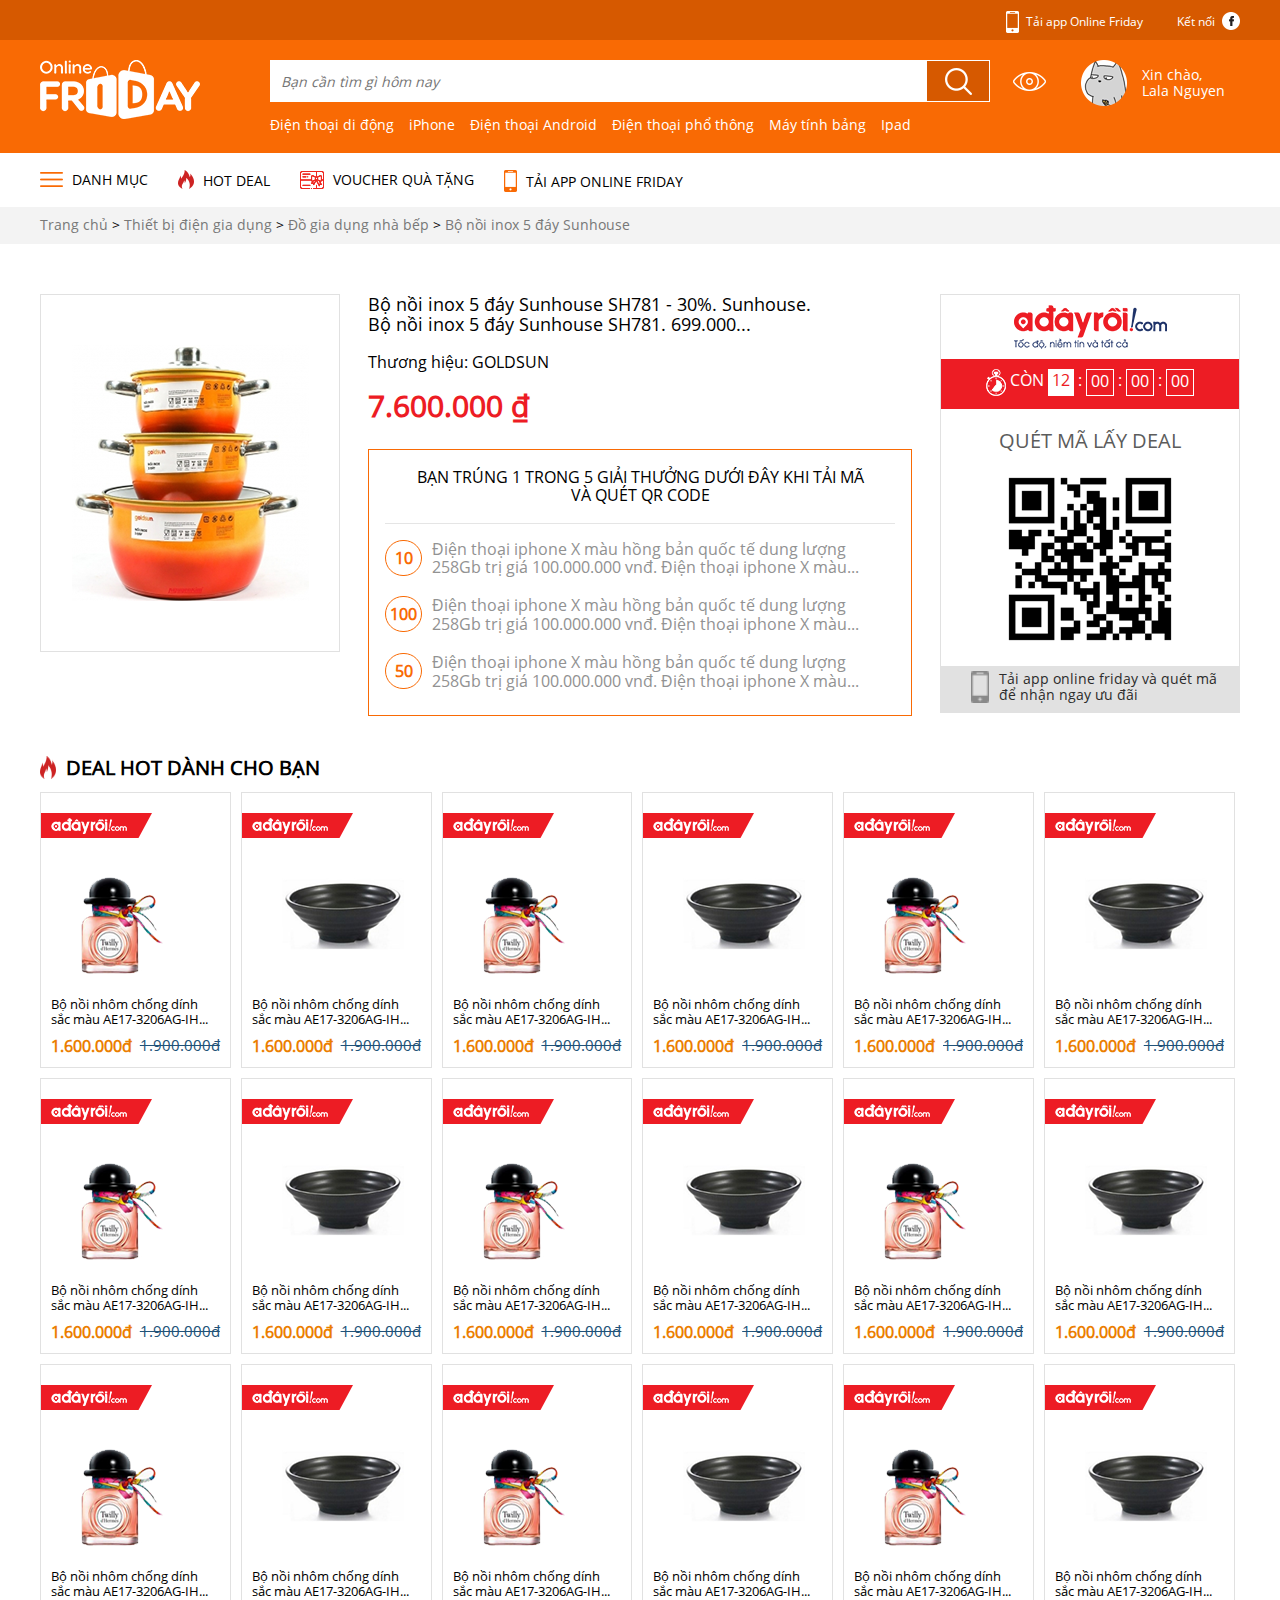
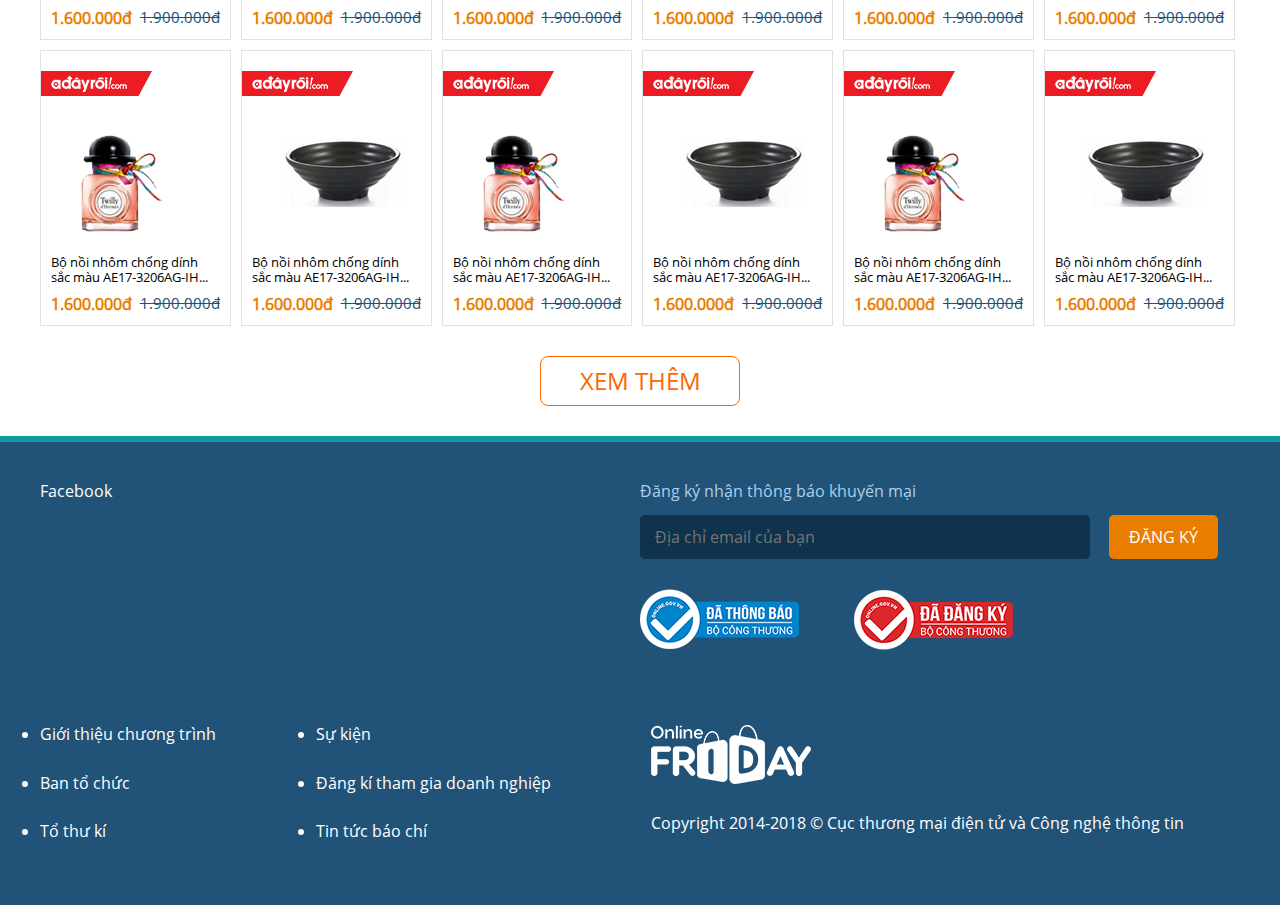
==== commit 2646e0bc: "fix complete: index.html, fixing: detail.html, feat: seller.html" ====
--- a/detail-product.html
+++ b/detail-product.html
@@ -110,33 +110,50 @@
 				</div>
 				
 				<div class="text-box">
-					<div class="tieu-de">
-						<p>BẠN TRÚNG 1 TRONG 5 GIẢI THƯỞNG DƯỚI ĐÂY KHI TẢI MÃ VÀ QUÉT QR CODE</p>
-					</div><hr>
-					<div class="noi-dung">
-						<div id="prize">
-							<h2>10</h2>
-							<p>Điện thoại iphone X màu hồng bản quốc tế dung lượng 258Gb trị giá 100.000.000 vnđ. Điện thoại iphone X màu...</p>
-						</div>
-
-						<div id="prize">
-							<h2>100</h2>
-							<p>Điện thoại iphone X màu hồng bản quốc tế dung lượng 258Gb trị giá 100.000.000 vnđ. Điện thoại iphone X màu...</p>
-						</div>
-
-						<div id="prize">
-							<h2>50</h2>
-							<p>Điện thoại iphone X màu hồng bản quốc tế dung lượng 258Gb trị giá 100.000.000 vnđ. Điện thoại iphone X màu...</p>
-						</div>
-
-						<div id="prize">
-							<h2>5000</h2>
-							<p>Điện thoại iphone X màu hồng bản quốc tế dung lượng 258Gb trị giá 100.000.000 vnđ. Điện thoại iphone X màu...</p>
-						</div>
-
-						<div id="prize">
-							<h2>10</h2>
-							<p>Điện thoại iphone X màu hồng bản quốc tế dung lượng 258Gb trị giá 100.000.000 vnđ. Điện thoại iphone X màu...</p>
+					<div class="text-box-css">
+						<div class="tieu-de">
+							<p>BẠN TRÚNG 1 TRONG 5 GIẢI THƯỞNG DƯỚI ĐÂY KHI TẢI MÃ VÀ QUÉT QR CODE</p>
+						</div><hr>
+						<div class="noi-dung">
+							<div id="prize">
+								<h2>10</h2>
+								<p>Điện thoại iphone X màu hồng bản quốc tế dung lượng 258Gb trị giá 100.000.000 vnđ. Điện thoại iphone X màu...</p>
+							</div>
+
+							<div id="prize">
+								<h2>100</h2>
+								<p>Điện thoại iphone X màu hồng bản quốc tế dung lượng 258Gb trị giá 100.000.000 vnđ. Điện thoại iphone X màu...</p>
+							</div>
+
+							<div id="prize">
+								<h2>50</h2>
+								<p>Điện thoại iphone X màu hồng bản quốc tế dung lượng 258Gb trị giá 100.000.000 vnđ. Điện thoại iphone X màu...</p>
+							</div>
+
+							<div id="prize">
+								<h2>5000</h2>
+								<p>Điện thoại iphone X màu hồng bản quốc tế dung lượng 258Gb trị giá 100.000.000 vnđ. Điện thoại iphone X màu...</p>
+							</div>
+
+							<div id="prize">
+								<h2>5000</h2>
+								<p>Điện thoại iphone X màu hồng bản quốc tế dung lượng 258Gb trị giá 100.000.000 vnđ. Điện thoại iphone X màu...</p>
+							</div>
+
+							<div id="prize">
+								<h2>5000</h2>
+								<p>Điện thoại iphone X màu hồng bản quốc tế dung lượng 258Gb trị giá 100.000.000 vnđ. Điện thoại iphone X màu...</p>
+							</div>
+
+							<div id="prize">
+								<h2>5000</h2>
+								<p>Điện thoại iphone X màu hồng bản quốc tế dung lượng 258Gb trị giá 100.000.000 vnđ. Điện thoại iphone X màu...</p>
+							</div>
+
+							<div id="prize">
+								<h2>10</h2>
+								<p>Điện thoại iphone X màu hồng bản quốc tế dung lượng 258Gb trị giá 100.000.000 vnđ. Điện thoại iphone X màu...</p>
+							</div>
 						</div>
 					</div>
 				</div>
@@ -168,7 +185,7 @@
 				</div>
 				<div class="download-app">
 					<div class="wrap-timeup">
-						<img src="images/Forma1-copy4.png">
+						<img style="width: 12%" src="images/Forma1-copy4.png">
 						<p style="color: #2c2c2c; font-size: 14px; margin-left: 10px">Tải app online friday và quét mã để nhận ngay ưu đãi</p>
 					</div>
 				</div>
@@ -183,388 +200,436 @@
 			
 			<div class="deal-hot-danh-sach clearfix">
 				<div id="voucher-1" class="san-pham vou">
-					<div class="a-day-roi">
-						<img src="images/Rectangle4.png">
-						<img style="position: relative; bottom: 23px; left: 10px" src="images/adayroi.png">
-					</div>
-					<div class="hinh-anh">
-						<img src="images/Layer-4.png">
-					</div>
-					<div class="chi-tiet-san-pham">
-						<p>Bộ nồi nhôm chống dính sắc màu AE17-3206AG-IH...</p>
-						<span>
-							<h5 style="color: #eb7e00; font-size: 17px">1.600.000đ</h5>
-							<del style="color: #215278; font-size: 16px">1.900.000đ</del>
-						</span>
-					</div>
+					<a href="#">
+						<div class="a-day-roi">
+							<img src="images/Rectangle4.png">
+							<img style="position: relative; bottom: 23px; left: 10px" src="images/adayroi.png">
+						</div>
+						<div class="hinh-anh">
+							<img src="images/Layer-4.png">
+						</div>
+						<div class="chi-tiet-san-pham">
+							<p>Bộ nồi nhôm chống dính sắc màu AE17-3206AG-IH...</p>
+							<span>
+								<h5>1.600.000đ</h5>
+								<del>1.900.000đ</del>
+							</span>
+						</div>
+					</a>
 				</div>
 				<div id="voucher-2" class="san-pham vou">
-					<div class="a-day-roi">
-						<img src="images/Rectangle4.png">
-						<img style="position: relative; bottom: 23px; left: 10px" src="images/adayroi.png">
-					</div>
-					<div class="hinh-anh">
-						<img src="images/Layer-5-copy-4.png">
-					</div>
-					<div class="chi-tiet-san-pham">
-						<p>Bộ nồi nhôm chống dính sắc màu AE17-3206AG-IH...</p>
-						<span>
-							<h5 style="color: #eb7e00; font-size: 17px">1.600.000đ</h5>
-							<del style="color: #215278; font-size: 16px">1.900.000đ</del>
-						</span>
-					</div>
+					<a href="#">
+						<div class="a-day-roi">
+							<img src="images/Rectangle4.png">
+							<img style="position: relative; bottom: 23px; left: 10px" src="images/adayroi.png">
+						</div>
+						<div class="hinh-anh">
+							<img src="images/Layer-5-copy-4.png">
+						</div>
+						<div class="chi-tiet-san-pham">
+							<p>Bộ nồi nhôm chống dính sắc màu AE17-3206AG-IH...</p>
+							<span>
+								<h5>1.600.000đ</h5>
+								<del>1.900.000đ</del>
+							</span>
+						</div>
+					</a>
 				</div>
 				<div id="voucher-3" class="san-pham vou">
-					<div class="a-day-roi">
-						<img src="images/Rectangle4.png">
-						<img style="position: relative; bottom: 23px; left: 10px" src="images/adayroi.png">
-					</div>
-					<div class="hinh-anh">
-						<img src="images/Layer-4.png">
-					</div>
-					<div class="chi-tiet-san-pham">
-						<p>Bộ nồi nhôm chống dính sắc màu AE17-3206AG-IH...</p>
-						<span>
-							<h5 style="color: #eb7e00; font-size: 17px">1.600.000đ</h5>
-							<del style="color: #215278; font-size: 16px">1.900.000đ</del>
-						</span>
-					</div>
+					<a href="#">
+						<div class="a-day-roi">
+							<img src="images/Rectangle4.png">
+							<img style="position: relative; bottom: 23px; left: 10px" src="images/adayroi.png">
+						</div>
+						<div class="hinh-anh">
+							<img src="images/Layer-4.png">
+						</div>
+						<div class="chi-tiet-san-pham">
+							<p>Bộ nồi nhôm chống dính sắc màu AE17-3206AG-IH...</p>
+							<span>
+								<h5>1.600.000đ</h5>
+								<del>1.900.000đ</del>
+							</span>
+						</div>
+					</a>
 				</div>
 				<div id="voucher-4" class="san-pham vou">
-					<div class="a-day-roi">
-						<img src="images/Rectangle4.png">
-						<img style="position: relative; bottom: 23px; left: 10px" src="images/adayroi.png">
-					</div>
-					<div class="hinh-anh">
-						<img src="images/Layer-5-copy-4.png">
-					</div>
-					<div class="chi-tiet-san-pham">
-						<p>Bộ nồi nhôm chống dính sắc màu AE17-3206AG-IH...</p>
-						<span>
-							<h5 style="color: #eb7e00; font-size: 17px">1.600.000đ</h5>
-							<del style="color: #215278; font-size: 16px">1.900.000đ</del>
-						</span>
-					</div>
+					<a href="#">
+						<div class="a-day-roi">
+							<img src="images/Rectangle4.png">
+							<img style="position: relative; bottom: 23px; left: 10px" src="images/adayroi.png">
+						</div>
+						<div class="hinh-anh">
+							<img src="images/Layer-5-copy-4.png">
+						</div>
+						<div class="chi-tiet-san-pham">
+							<p>Bộ nồi nhôm chống dính sắc màu AE17-3206AG-IH...</p>
+							<span>
+								<h5>1.600.000đ</h5>
+								<del>1.900.000đ</del>
+							</span>
+						</div>
+					</a>
 				</div>
 				<div id="voucher-5" class="san-pham vou">
-					<div class="a-day-roi">
-						<img src="images/Rectangle4.png">
-						<img style="position: relative; bottom: 23px; left: 10px" src="images/adayroi.png">
-					</div>
-					<div class="hinh-anh">
-						<img src="images/Layer-4.png">
-					</div>
-					<div class="chi-tiet-san-pham">
-						<p>Bộ nồi nhôm chống dính sắc màu AE17-3206AG-IH...</p>
-						<span>
-							<h5 style="color: #eb7e00; font-size: 17px">1.600.000đ</h5>
-							<del style="color: #215278; font-size: 16px">1.900.000đ</del>
-						</span>
-					</div>
+					<a href="#">
+						<div class="a-day-roi">
+							<img src="images/Rectangle4.png">
+							<img style="position: relative; bottom: 23px; left: 10px" src="images/adayroi.png">
+						</div>
+						<div class="hinh-anh">
+							<img src="images/Layer-4.png">
+						</div>
+						<div class="chi-tiet-san-pham">
+							<p>Bộ nồi nhôm chống dính sắc màu AE17-3206AG-IH...</p>
+							<span>
+								<h5>1.600.000đ</h5>
+								<del>1.900.000đ</del>
+							</span>
+						</div>
+					</a>
 				</div>
 				<div id="voucher-6" class="san-pham vou">
-					<div class="a-day-roi">
-						<img src="images/Rectangle4.png">
-						<img style="position: relative; bottom: 23px; left: 10px" src="images/adayroi.png">
-					</div>
-					<div class="hinh-anh">
-						<img src="images/Layer-5-copy-4.png">
-					</div>
-					<div class="chi-tiet-san-pham">
-						<p>Bộ nồi nhôm chống dính sắc màu AE17-3206AG-IH...</p>
-						<span>
-							<h5 style="color: #eb7e00; font-size: 17px">1.600.000đ</h5>
-							<del style="color: #215278; font-size: 16px">1.900.000đ</del>
-						</span>
-					</div>
+					<a href="#">
+						<div class="a-day-roi">
+							<img src="images/Rectangle4.png">
+							<img style="position: relative; bottom: 23px; left: 10px" src="images/adayroi.png">
+						</div>
+						<div class="hinh-anh">
+							<img src="images/Layer-5-copy-4.png">
+						</div>
+						<div class="chi-tiet-san-pham">
+							<p>Bộ nồi nhôm chống dính sắc màu AE17-3206AG-IH...</p>
+							<span>
+								<h5>1.600.000đ</h5>
+								<del>1.900.000đ</del>
+							</span>
+						</div>
+					</a>
 				</div>
 				<div id="voucher-7" class="san-pham vou">
-					<div class="a-day-roi">
-						<img src="images/Rectangle4.png">
-						<img style="position: relative; bottom: 23px; left: 10px" src="images/adayroi.png">
-					</div>
-					<div class="hinh-anh">
-						<img src="images/Layer-4.png">
-					</div>
-					<div class="chi-tiet-san-pham">
-						<p>Bộ nồi nhôm chống dính sắc màu AE17-3206AG-IH...</p>
-						<span>
-							<h5 style="color: #eb7e00; font-size: 17px">1.600.000đ</h5>
-							<del style="color: #215278; font-size: 16px">1.900.000đ</del>
-						</span>
-					</div>
+					<a href="#">
+						<div class="a-day-roi">
+							<img src="images/Rectangle4.png">
+							<img style="position: relative; bottom: 23px; left: 10px" src="images/adayroi.png">
+						</div>
+						<div class="hinh-anh">
+							<img src="images/Layer-4.png">
+						</div>
+						<div class="chi-tiet-san-pham">
+							<p>Bộ nồi nhôm chống dính sắc màu AE17-3206AG-IH...</p>
+							<span>
+								<h5>1.600.000đ</h5>
+								<del>1.900.000đ</del>
+							</span>
+						</div>
+					</a>
 				</div>
 				<div id="voucher-8" class="san-pham vou">
-					<div class="a-day-roi">
-						<img src="images/Rectangle4.png">
-						<img style="position: relative; bottom: 23px; left: 10px" src="images/adayroi.png">
-					</div>
-					<div class="hinh-anh">
-						<img src="images/Layer-5-copy-4.png">
-					</div>
-					<div class="chi-tiet-san-pham">
-						<p>Bộ nồi nhôm chống dính sắc màu AE17-3206AG-IH...</p>
-						<span>
-							<h5 style="color: #eb7e00; font-size: 17px">1.600.000đ</h5>
-							<del style="color: #215278; font-size: 16px">1.900.000đ</del>
-						</span>
-					</div>
+					<a href="#">
+						<div class="a-day-roi">
+							<img src="images/Rectangle4.png">
+							<img style="position: relative; bottom: 23px; left: 10px" src="images/adayroi.png">
+						</div>
+						<div class="hinh-anh">
+							<img src="images/Layer-5-copy-4.png">
+						</div>
+						<div class="chi-tiet-san-pham">
+							<p>Bộ nồi nhôm chống dính sắc màu AE17-3206AG-IH...</p>
+							<span>
+								<h5>1.600.000đ</h5>
+								<del>1.900.000đ</del>
+							</span>
+						</div>
+					</a>
 				</div>
 				<div id="voucher-9" class="san-pham vou">
-					<div class="a-day-roi">
-						<img src="images/Rectangle4.png">
-						<img style="position: relative; bottom: 23px; left: 10px" src="images/adayroi.png">
-					</div>
-					<div class="hinh-anh">
-						<img src="images/Layer-4.png">
-					</div>
-					<div class="chi-tiet-san-pham">
-						<p>Bộ nồi nhôm chống dính sắc màu AE17-3206AG-IH...</p>
-						<span>
-							<h5 style="color: #eb7e00; font-size: 17px">1.600.000đ</h5>
-							<del style="color: #215278; font-size: 16px">1.900.000đ</del>
-						</span>
-					</div>
+					<a href="#">
+						<div class="a-day-roi">
+							<img src="images/Rectangle4.png">
+							<img style="position: relative; bottom: 23px; left: 10px" src="images/adayroi.png">
+						</div>
+						<div class="hinh-anh">
+							<img src="images/Layer-4.png">
+						</div>
+						<div class="chi-tiet-san-pham">
+							<p>Bộ nồi nhôm chống dính sắc màu AE17-3206AG-IH...</p>
+							<span>
+								<h5>1.600.000đ</h5>
+								<del>1.900.000đ</del>
+							</span>
+						</div>
+					</a>
 				</div>
 				<div id="voucher-10" class="san-pham vou">
-					<div class="a-day-roi">
-						<img src="images/Rectangle4.png">
-						<img style="position: relative; bottom: 23px; left: 10px" src="images/adayroi.png">
-					</div>
-					<div class="hinh-anh">
-						<img src="images/Layer-5-copy-4.png">
-					</div>
-					<div class="chi-tiet-san-pham">
-						<p>Bộ nồi nhôm chống dính sắc màu AE17-3206AG-IH...</p>
-						<span>
-							<h5 style="color: #eb7e00; font-size: 17px">1.600.000đ</h5>
-							<del style="color: #215278; font-size: 16px">1.900.000đ</del>
-						</span>
-					</div>
+					<a href="#">
+						<div class="a-day-roi">
+							<img src="images/Rectangle4.png">
+							<img style="position: relative; bottom: 23px; left: 10px" src="images/adayroi.png">
+						</div>
+						<div class="hinh-anh">
+							<img src="images/Layer-5-copy-4.png">
+						</div>
+						<div class="chi-tiet-san-pham">
+							<p>Bộ nồi nhôm chống dính sắc màu AE17-3206AG-IH...</p>
+							<span>
+								<h5>1.600.000đ</h5>
+								<del>1.900.000đ</del>
+							</span>
+						</div>
+					</a>
 				</div>
 				<div id="voucher-11" class="san-pham vou">
-					<div class="a-day-roi">
-						<img src="images/Rectangle4.png">
-						<img style="position: relative; bottom: 23px; left: 10px" src="images/adayroi.png">
-					</div>
-					<div class="hinh-anh">
-						<img src="images/Layer-4.png">
-					</div>
-					<div class="chi-tiet-san-pham">
-						<p>Bộ nồi nhôm chống dính sắc màu AE17-3206AG-IH...</p>
-						<span>
-							<h5 style="color: #eb7e00; font-size: 17px">1.600.000đ</h5>
-							<del style="color: #215278; font-size: 16px">1.900.000đ</del>
-						</span>
-					</div>
+					<a href="#">
+						<div class="a-day-roi">
+							<img src="images/Rectangle4.png">
+							<img style="position: relative; bottom: 23px; left: 10px" src="images/adayroi.png">
+						</div>
+						<div class="hinh-anh">
+							<img src="images/Layer-4.png">
+						</div>
+						<div class="chi-tiet-san-pham">
+							<p>Bộ nồi nhôm chống dính sắc màu AE17-3206AG-IH...</p>
+							<span>
+								<h5>1.600.000đ</h5>
+								<del>1.900.000đ</del>
+							</span>
+						</div>
+					</a>
 				</div>
 				<div id="voucher-12" class="san-pham vou">
-					<div class="a-day-roi">
-						<img src="images/Rectangle4.png">
-						<img style="position: relative; bottom: 23px; left: 10px" src="images/adayroi.png">
-					</div>
-					<div class="hinh-anh">
-						<img src="images/Layer-5-copy-4.png">
-					</div>
-					<div class="chi-tiet-san-pham">
-						<p>Bộ nồi nhôm chống dính sắc màu AE17-3206AG-IH...</p>
-						<span>
-							<h5 style="color: #eb7e00; font-size: 17px">1.600.000đ</h5>
-							<del style="color: #215278; font-size: 16px">1.900.000đ</del>
-						</span>
-					</div>
+					<a href="#">
+						<div class="a-day-roi">
+							<img src="images/Rectangle4.png">
+							<img style="position: relative; bottom: 23px; left: 10px" src="images/adayroi.png">
+						</div>
+						<div class="hinh-anh">
+							<img src="images/Layer-5-copy-4.png">
+						</div>
+						<div class="chi-tiet-san-pham">
+							<p>Bộ nồi nhôm chống dính sắc màu AE17-3206AG-IH...</p>
+							<span>
+								<h5>1.600.000đ</h5>
+								<del>1.900.000đ</del>
+							</span>
+						</div>
+					</a>
 				</div>
 				<div id="voucher-13" class="san-pham vou">
-					<div class="a-day-roi">
-						<img src="images/Rectangle4.png">
-						<img style="position: relative; bottom: 23px; left: 10px" src="images/adayroi.png">
-					</div>
-					<div class="hinh-anh">
-						<img src="images/Layer-4.png">
-					</div>
-					<div class="chi-tiet-san-pham">
-						<p>Bộ nồi nhôm chống dính sắc màu AE17-3206AG-IH...</p>
-						<span>
-							<h5 style="color: #eb7e00; font-size: 17px">1.600.000đ</h5>
-							<del style="color: #215278; font-size: 16px">1.900.000đ</del>
-						</span>
-					</div>
+					<a href="#">
+						<div class="a-day-roi">
+							<img src="images/Rectangle4.png">
+							<img style="position: relative; bottom: 23px; left: 10px" src="images/adayroi.png">
+						</div>
+						<div class="hinh-anh">
+							<img src="images/Layer-4.png">
+						</div>
+						<div class="chi-tiet-san-pham">
+							<p>Bộ nồi nhôm chống dính sắc màu AE17-3206AG-IH...</p>
+							<span>
+								<h5>1.600.000đ</h5>
+								<del>1.900.000đ</del>
+							</span>
+						</div>
+					</a>
 				</div>
 				<div id="voucher-14" class="san-pham vou">
-					<div class="a-day-roi">
-						<img src="images/Rectangle4.png">
-						<img style="position: relative; bottom: 23px; left: 10px" src="images/adayroi.png">
-					</div>
-					<div class="hinh-anh">
-						<img src="images/Layer-5-copy-4.png">
-					</div>
-					<div class="chi-tiet-san-pham">
-						<p>Bộ nồi nhôm chống dính sắc màu AE17-3206AG-IH...</p>
-						<span>
-							<h5 style="color: #eb7e00; font-size: 17px">1.600.000đ</h5>
-							<del style="color: #215278; font-size: 16px">1.900.000đ</del>
-						</span>
-					</div>
+					<a href="#">
+						<div class="a-day-roi">
+							<img src="images/Rectangle4.png">
+							<img style="position: relative; bottom: 23px; left: 10px" src="images/adayroi.png">
+						</div>
+						<div class="hinh-anh">
+							<img src="images/Layer-5-copy-4.png">
+						</div>
+						<div class="chi-tiet-san-pham">
+							<p>Bộ nồi nhôm chống dính sắc màu AE17-3206AG-IH...</p>
+							<span>
+								<h5>1.600.000đ</h5>
+								<del>1.900.000đ</del>
+							</span>
+						</div>
+					</a>
 				</div>
 				<div id="voucher-15" class="san-pham vou">
-					<div class="a-day-roi">
-						<img src="images/Rectangle4.png">
-						<img style="position: relative; bottom: 23px; left: 10px" src="images/adayroi.png">
-					</div>
-					<div class="hinh-anh">
-						<img src="images/Layer-4.png">
-					</div>
-					<div class="chi-tiet-san-pham">
-						<p>Bộ nồi nhôm chống dính sắc màu AE17-3206AG-IH...</p>
-						<span>
-							<h5 style="color: #eb7e00; font-size: 17px">1.600.000đ</h5>
-							<del style="color: #215278; font-size: 16px">1.900.000đ</del>
-						</span>
-					</div>
+					<a href="#">
+						<div class="a-day-roi">
+							<img src="images/Rectangle4.png">
+							<img style="position: relative; bottom: 23px; left: 10px" src="images/adayroi.png">
+						</div>
+						<div class="hinh-anh">
+							<img src="images/Layer-4.png">
+						</div>
+						<div class="chi-tiet-san-pham">
+							<p>Bộ nồi nhôm chống dính sắc màu AE17-3206AG-IH...</p>
+							<span>
+								<h5>1.600.000đ</h5>
+								<del>1.900.000đ</del>
+							</span>
+						</div>
+					</a>
 				</div>
 				<div id="voucher-16" class="san-pham vou">
-					<div class="a-day-roi">
-						<img src="images/Rectangle4.png">
-						<img style="position: relative; bottom: 23px; left: 10px" src="images/adayroi.png">
-					</div>
-					<div class="hinh-anh">
-						<img src="images/Layer-5-copy-4.png">
-					</div>
-					<div class="chi-tiet-san-pham">
-						<p>Bộ nồi nhôm chống dính sắc màu AE17-3206AG-IH...</p>
-						<span>
-							<h5 style="color: #eb7e00; font-size: 17px">1.600.000đ</h5>
-							<del style="color: #215278; font-size: 16px">1.900.000đ</del>
-						</span>
-					</div>
+					<a href="#">
+						<div class="a-day-roi">
+							<img src="images/Rectangle4.png">
+							<img style="position: relative; bottom: 23px; left: 10px" src="images/adayroi.png">
+						</div>
+						<div class="hinh-anh">
+							<img src="images/Layer-5-copy-4.png">
+						</div>
+						<div class="chi-tiet-san-pham">
+							<p>Bộ nồi nhôm chống dính sắc màu AE17-3206AG-IH...</p>
+							<span>
+								<h5>1.600.000đ</h5>
+								<del>1.900.000đ</del>
+							</span>
+						</div>
+					</a>
 				</div>
 				<div id="voucher-17" class="san-pham vou">
-					<div class="a-day-roi">
-						<img src="images/Rectangle4.png">
-						<img style="position: relative; bottom: 23px; left: 10px" src="images/adayroi.png">
-					</div>
-					<div class="hinh-anh">
-						<img src="images/Layer-4.png">
-					</div>
-					<div class="chi-tiet-san-pham">
-						<p>Bộ nồi nhôm chống dính sắc màu AE17-3206AG-IH...</p>
-						<span>
-							<h5 style="color: #eb7e00; font-size: 17px">1.600.000đ</h5>
-							<del style="color: #215278; font-size: 16px">1.900.000đ</del>
-						</span>
-					</div>
+					<a href="#">
+						<div class="a-day-roi">
+							<img src="images/Rectangle4.png">
+							<img style="position: relative; bottom: 23px; left: 10px" src="images/adayroi.png">
+						</div>
+						<div class="hinh-anh">
+							<img src="images/Layer-4.png">
+						</div>
+						<div class="chi-tiet-san-pham">
+							<p>Bộ nồi nhôm chống dính sắc màu AE17-3206AG-IH...</p>
+							<span>
+								<h5>1.600.000đ</h5>
+								<del>1.900.000đ</del>
+							</span>
+						</div>
+					</a>
 				</div>
 				<div id="voucher-18" class="san-pham vou">
-					<div class="a-day-roi">
-						<img src="images/Rectangle4.png">
-						<img style="position: relative; bottom: 23px; left: 10px" src="images/adayroi.png">
-					</div>
-					<div class="hinh-anh">
-						<img src="images/Layer-5-copy-4.png">
-					</div>
-					<div class="chi-tiet-san-pham">
-						<p>Bộ nồi nhôm chống dính sắc màu AE17-3206AG-IH...</p>
-						<span>
-							<h5 style="color: #eb7e00; font-size: 17px">1.600.000đ</h5>
-							<del style="color: #215278; font-size: 16px">1.900.000đ</del>
-						</span>
-					</div>
+					<a href="#">
+						<div class="a-day-roi">
+							<img src="images/Rectangle4.png">
+							<img style="position: relative; bottom: 23px; left: 10px" src="images/adayroi.png">
+						</div>
+						<div class="hinh-anh">
+							<img src="images/Layer-5-copy-4.png">
+						</div>
+						<div class="chi-tiet-san-pham">
+							<p>Bộ nồi nhôm chống dính sắc màu AE17-3206AG-IH...</p>
+							<span>
+								<h5>1.600.000đ</h5>
+								<del>1.900.000đ</del>
+							</span>
+						</div>
+					</a>
 				</div>
 				<div id="voucher-19" class="san-pham vou">
-					<div class="a-day-roi">
-						<img src="images/Rectangle4.png">
-						<img style="position: relative; bottom: 23px; left: 10px" src="images/adayroi.png">
-					</div>
-					<div class="hinh-anh">
-						<img src="images/Layer-4.png">
-					</div>
-					<div class="chi-tiet-san-pham">
-						<p>Bộ nồi nhôm chống dính sắc màu AE17-3206AG-IH...</p>
-						<span>
-							<h5 style="color: #eb7e00; font-size: 17px">1.600.000đ</h5>
-							<del style="color: #215278; font-size: 16px">1.900.000đ</del>
-						</span>
-					</div>
+					<a href="#">
+						<div class="a-day-roi">
+							<img src="images/Rectangle4.png">
+							<img style="position: relative; bottom: 23px; left: 10px" src="images/adayroi.png">
+						</div>
+						<div class="hinh-anh">
+							<img src="images/Layer-4.png">
+						</div>
+						<div class="chi-tiet-san-pham">
+							<p>Bộ nồi nhôm chống dính sắc màu AE17-3206AG-IH...</p>
+							<span>
+								<h5>1.600.000đ</h5>
+								<del>1.900.000đ</del>
+							</span>
+						</div>
+					</a>
 				</div>
 				<div id="voucher-20" class="san-pham vou">
-					<div class="a-day-roi">
-						<img src="images/Rectangle4.png">
-						<img style="position: relative; bottom: 23px; left: 10px" src="images/adayroi.png">
-					</div>
-					<div class="hinh-anh">
-						<img src="images/Layer-5-copy-4.png">
-					</div>
-					<div class="chi-tiet-san-pham">
-						<p>Bộ nồi nhôm chống dính sắc màu AE17-3206AG-IH...</p>
-						<span>
-							<h5 style="color: #eb7e00; font-size: 17px">1.600.000đ</h5>
-							<del style="color: #215278; font-size: 16px">1.900.000đ</del>
-						</span>
-					</div>
+					<a href="#">
+						<div class="a-day-roi">
+							<img src="images/Rectangle4.png">
+							<img style="position: relative; bottom: 23px; left: 10px" src="images/adayroi.png">
+						</div>
+						<div class="hinh-anh">
+							<img src="images/Layer-5-copy-4.png">
+						</div>
+						<div class="chi-tiet-san-pham">
+							<p>Bộ nồi nhôm chống dính sắc màu AE17-3206AG-IH...</p>
+							<span>
+								<h5>1.600.000đ</h5>
+								<del>1.900.000đ</del>
+							</span>
+						</div>
+					</a>
 				</div>
 				<div id="voucher-21" class="san-pham vou">
-					<div class="a-day-roi">
-						<img src="images/Rectangle4.png">
-						<img style="position: relative; bottom: 23px; left: 10px" src="images/adayroi.png">
-					</div>
-					<div class="hinh-anh">
-						<img src="images/Layer-4.png">
-					</div>
-					<div class="chi-tiet-san-pham">
-						<p>Bộ nồi nhôm chống dính sắc màu AE17-3206AG-IH...</p>
-						<span>
-							<h5 style="color: #eb7e00; font-size: 17px">1.600.000đ</h5>
-							<del style="color: #215278; font-size: 16px">1.900.000đ</del>
-						</span>
-					</div>
+					<a href="#">
+						<div class="a-day-roi">
+							<img src="images/Rectangle4.png">
+							<img style="position: relative; bottom: 23px; left: 10px" src="images/adayroi.png">
+						</div>
+						<div class="hinh-anh">
+							<img src="images/Layer-4.png">
+						</div>
+						<div class="chi-tiet-san-pham">
+							<p>Bộ nồi nhôm chống dính sắc màu AE17-3206AG-IH...</p>
+							<span>
+								<h5>1.600.000đ</h5>
+								<del>1.900.000đ</del>
+							</span>
+						</div>
+					</a>
 				</div>
 				<div id="voucher-22" class="san-pham vou">
-					<div class="a-day-roi">
-						<img src="images/Rectangle4.png">
-						<img style="position: relative; bottom: 23px; left: 10px" src="images/adayroi.png">
-					</div>
-					<div class="hinh-anh">
-						<img src="images/Layer-5-copy-4.png">
-					</div>
-					<div class="chi-tiet-san-pham">
-						<p>Bộ nồi nhôm chống dính sắc màu AE17-3206AG-IH...</p>
-						<span>
-							<h5 style="color: #eb7e00; font-size: 17px">1.600.000đ</h5>
-							<del style="color: #215278; font-size: 16px">1.900.000đ</del>
-						</span>
-					</div>
+					<a href="#">
+						<div class="a-day-roi">
+							<img src="images/Rectangle4.png">
+							<img style="position: relative; bottom: 23px; left: 10px" src="images/adayroi.png">
+						</div>
+						<div class="hinh-anh">
+							<img src="images/Layer-5-copy-4.png">
+						</div>
+						<div class="chi-tiet-san-pham">
+							<p>Bộ nồi nhôm chống dính sắc màu AE17-3206AG-IH...</p>
+							<span>
+								<h5>1.600.000đ</h5>
+								<del>1.900.000đ</del>
+							</span>
+						</div>
+					</a>
 				</div>
 				<div id="voucher-23" class="san-pham vou">
-					<div class="a-day-roi">
-						<img src="images/Rectangle4.png">
-						<img style="position: relative; bottom: 23px; left: 10px" src="images/adayroi.png">
-					</div>
-					<div class="hinh-anh">
-						<img src="images/Layer-4.png">
-					</div>
-					<div class="chi-tiet-san-pham">
-						<p>Bộ nồi nhôm chống dính sắc màu AE17-3206AG-IH...</p>
-						<span>
-							<h5 style="color: #eb7e00; font-size: 17px">1.600.000đ</h5>
-							<del style="color: #215278; font-size: 16px">1.900.000đ</del>
-						</span>
-					</div>
+					<a href="#">
+						<div class="a-day-roi">
+							<img src="images/Rectangle4.png">
+							<img style="position: relative; bottom: 23px; left: 10px" src="images/adayroi.png">
+						</div>
+						<div class="hinh-anh">
+							<img src="images/Layer-4.png">
+						</div>
+						<div class="chi-tiet-san-pham">
+							<p>Bộ nồi nhôm chống dính sắc màu AE17-3206AG-IH...</p>
+							<span>
+								<h5>1.600.000đ</h5>
+								<del>1.900.000đ</del>
+							</span>
+						</div>
+					</a>
 				</div>
 				<div id="voucher-24" class="san-pham vou">
-					<div class="a-day-roi">
-						<img src="images/Rectangle4.png">
-						<img style="position: relative; bottom: 23px; left: 10px" src="images/adayroi.png">
-					</div>
-					<div class="hinh-anh">
-						<img src="images/Layer-5-copy-4.png">
-					</div>
-					<div class="chi-tiet-san-pham">
-						<p>Bộ nồi nhôm chống dính sắc màu AE17-3206AG-IH...</p>
-						<span>
-							<h5 style="color: #eb7e00; font-size: 17px">1.600.000đ</h5>
-							<del style="color: #215278; font-size: 16px">1.900.000đ</del>
-						</span>
-					</div>
+					<a href="#">
+						<div class="a-day-roi">
+							<img src="images/Rectangle4.png">
+							<img style="position: relative; bottom: 23px; left: 10px" src="images/adayroi.png">
+						</div>
+						<div class="hinh-anh">
+							<img src="images/Layer-5-copy-4.png">
+						</div>
+						<div class="chi-tiet-san-pham">
+							<p>Bộ nồi nhôm chống dính sắc màu AE17-3206AG-IH...</p>
+							<span>
+								<h5>1.600.000đ</h5>
+								<del>1.900.000đ</del>
+							</span>
+						</div>
+					</a>
 				</div>
 			</div>
 			<a href="#">
@@ -608,24 +673,24 @@
 			<div class="menu-footer fl-left">
 				<ul class="fl-left">
 					<li>
-						<a href="#">Giới thiệu chương trình</a>
-					</li>
-					<li>
-						<a href="#">Ban tổ chức</a>
-					</li>
-					<li>
-						<a href="#">Tổ thư kí</a>
+						<a href="seller.html">Giới thiệu chương trình</a>
+					</li>
+					<li>
+						<a href="seller.html">Ban tổ chức</a>
+					</li>
+					<li>
+						<a href="seller.html">Tổ thư kí</a>
 					</li>
 				</ul>
 				<ul class="fl-left">
 					<li>
-						<a href="#">Sự kiện</a>
-					</li>
-					<li>
-						<a href="#">Đăng kí tham gia doanh nghiệp</a>
-					</li>
-					<li>
-						<a href="#">Tin tức báo chí</a>
+						<a href="seller.html">Sự kiện</a>
+					</li>
+					<li>
+						<a href="seller.html">Đăng kí tham gia doanh nghiệp</a>
+					</li>
+					<li>
+						<a href="seller.html">Tin tức báo chí</a>
 					</li>
 				</ul>
 				<ul class="fl-left">
--- a/css/style.css
+++ b/css/style.css
@@ -63,17 +63,18 @@
 	width: 100%;
 }
 .submit {
-  background-color: #d65900;
-  background-image: url(../images/icon-search.png);
-  background-position: center center;
-  background-repeat: no-repeat;
-  border: medium none;
-  height: 42px;
-  right: 1px;
-  top: 1px;
-  width: 70px;
-  border: 1px solid #fff;
-  cursor: pointer;
+  	background-color: #d65900;
+  	background-image: url(../images/icon-search.png);
+  	background-position: center center;
+  	background-repeat: no-repeat;
+  	border: medium none;
+  	height: 42px;
+  	position: relative;
+    right: 0px;
+    top: 0px;
+  	width: 70px;
+  	border: 1px solid #fff;
+  	cursor: pointer;
 }
 .text-search {
     border: 1px solid #fff;
@@ -179,14 +180,21 @@
 }
 .item button.owl-prev {
 	position: absolute;
-	bottom: 0%;
+	bottom: 23%;
 	left: 0%;
+	outline: unset;
 }
 .item button.owl-next {
 	position: absolute;
-	bottom: 0%;
+	bottom: 23%;
 	right: -2%;
-}
+	outline: unset;
+}
+i.fa.fa-angle-left, i.fa.fa-angle-right {
+    font-size: 23px;
+    color: #696969;
+}
+
 .deal-hot-trong-ngay, .voucher-qua-tang, .san-pham-ua-thich {
 	display: inline-flex;
 }
@@ -213,7 +221,7 @@
 .vou {
 	height: 276px;
 }
-.vou: hover {
+.vou:hover {
 	background-color: #c1c1c1;
 }
 .san-pham span{
@@ -245,18 +253,33 @@
 }
 .chi-tiet-san-pham p {
 	font-size: 13px;
+	margin-bottom: 10px
 }
 .chi-tiet-san-pham span {
 	background-color: #fff;
     position: unset;
-    display: inline-flex;
     padding: 5px 0;
+}
+.chi-tiet-san-pham span h5{
+	color: #eb7e00;
+    font-size: 16px;
+    float: left;
+}
+.chi-tiet-san-pham span del {
+	color: #215278;
+    float: right;
+    font-size: 15px;
 }
 .deal-hot-danh-sach a {
 	padding: 5px 20px;
 }
+#deal-danh-cho-ban .deal-hot-danh-sach a {
+	padding: 0;
+	color: #000;
+}
 .partner, .payment {
 	text-align: center;
+	margin-top: 40px
 }
 .partner-logo:hover, .payment-logo:hover {
 	border-color: #ebebeb !important
@@ -267,11 +290,14 @@
     width: 100%;
     position: relative;
     border: 1px solid #fff;
+    margin-top: 20px
 }
 .payment .payment-logo {
 	padding: 15px 4px;
 	display: inline-block;
+	border: 1px solid #fff;
 	height: 110px;
+	margin-top: 20px;
 }
 .partner .partner-logo img, .payment .payment-logo img{
 	width: 100%;
@@ -292,12 +318,13 @@
 	position: absolute;
 	bottom: 40%;
 	left: -2%;
+	outline: unset;
 }
 .partner button.owl-next, .payment button.owl-next {
 	position: absolute;
 	bottom: 40%;
 	right: -2%;
-	ackground-image: url(../images/nav_05.png);
+	outline: unset;
 }
 #footer {
 	background-color: #215278;
@@ -348,10 +375,6 @@
 	margin: 30px 0;
 }
 
-.owl-nav span {
-	font-size: 40px;
-	color: #696969;
-}
 .detail-product {
 	margin-top: 50px;
 	height: 400px;
@@ -371,10 +394,12 @@
 }
 .description .text-box {
 	width: 100%;
-	height: 265px;
 	border: 1px solid #f96a04;
+	padding: 16px;
+}
+.text-box-css {
+	height: 233px;
 	overflow: auto;
-	padding: 16px;
 }
 .description span {
 	color: #ed1c24;
@@ -409,11 +434,11 @@
 }
 .download-app {
 	background-color: #e1e1e1;
-	padding: 5px 30px;
+    padding: 5px 20px 5px 30px;
 }
 .tieu-de {
 	text-align: center;
-	padding: 0 20px;
+	padding: 2px 20px;
 }
 .noi-dung {
 	color: #929292;
@@ -433,21 +458,50 @@
 	border-radius: 18px;
 }
 
-.description .text-box::-webkit-scrollbar-track
+.text-box-css::-webkit-scrollbar-track
 {
 	border-radius: 10px;
 	background-color: #F5F5F5;
-	margin: 10px;
-}
-
-.description .text-box::-webkit-scrollbar
+}
+
+.text-box-css::-webkit-scrollbar
 {
 	width: 4px;
 	background-color: #F5F5F5;
 }
 
-.description .text-box::-webkit-scrollbar-thumb
+.text-box-css::-webkit-scrollbar-thumb
 {
 	border-radius: 10px;
 	background-color: #d7d7d7;
+}
+.tiki {
+	display: inline-flex;
+	margin-top: 27px;
+	margin-bottom: 14px;
+}
+.tiki-img{
+	padding: 80px 36px;
+	text-align: center;
+	background-color: #03b5e7;
+}
+.tiki-about {
+	padding: 25px;
+	background-color: #f6f6f6;
+}
+.tiki-about-01 {
+	width: 45%;
+}
+.tiki-about-02 {
+	width: 55%
+}
+.tiki-text {
+	padding: 11px 0;
+	display: inline-flex;
+}
+.ads-motor, .ads-drink {
+	width: 33.34%;
+}
+.ads-mobifone {
+	width: 33.32%;
 }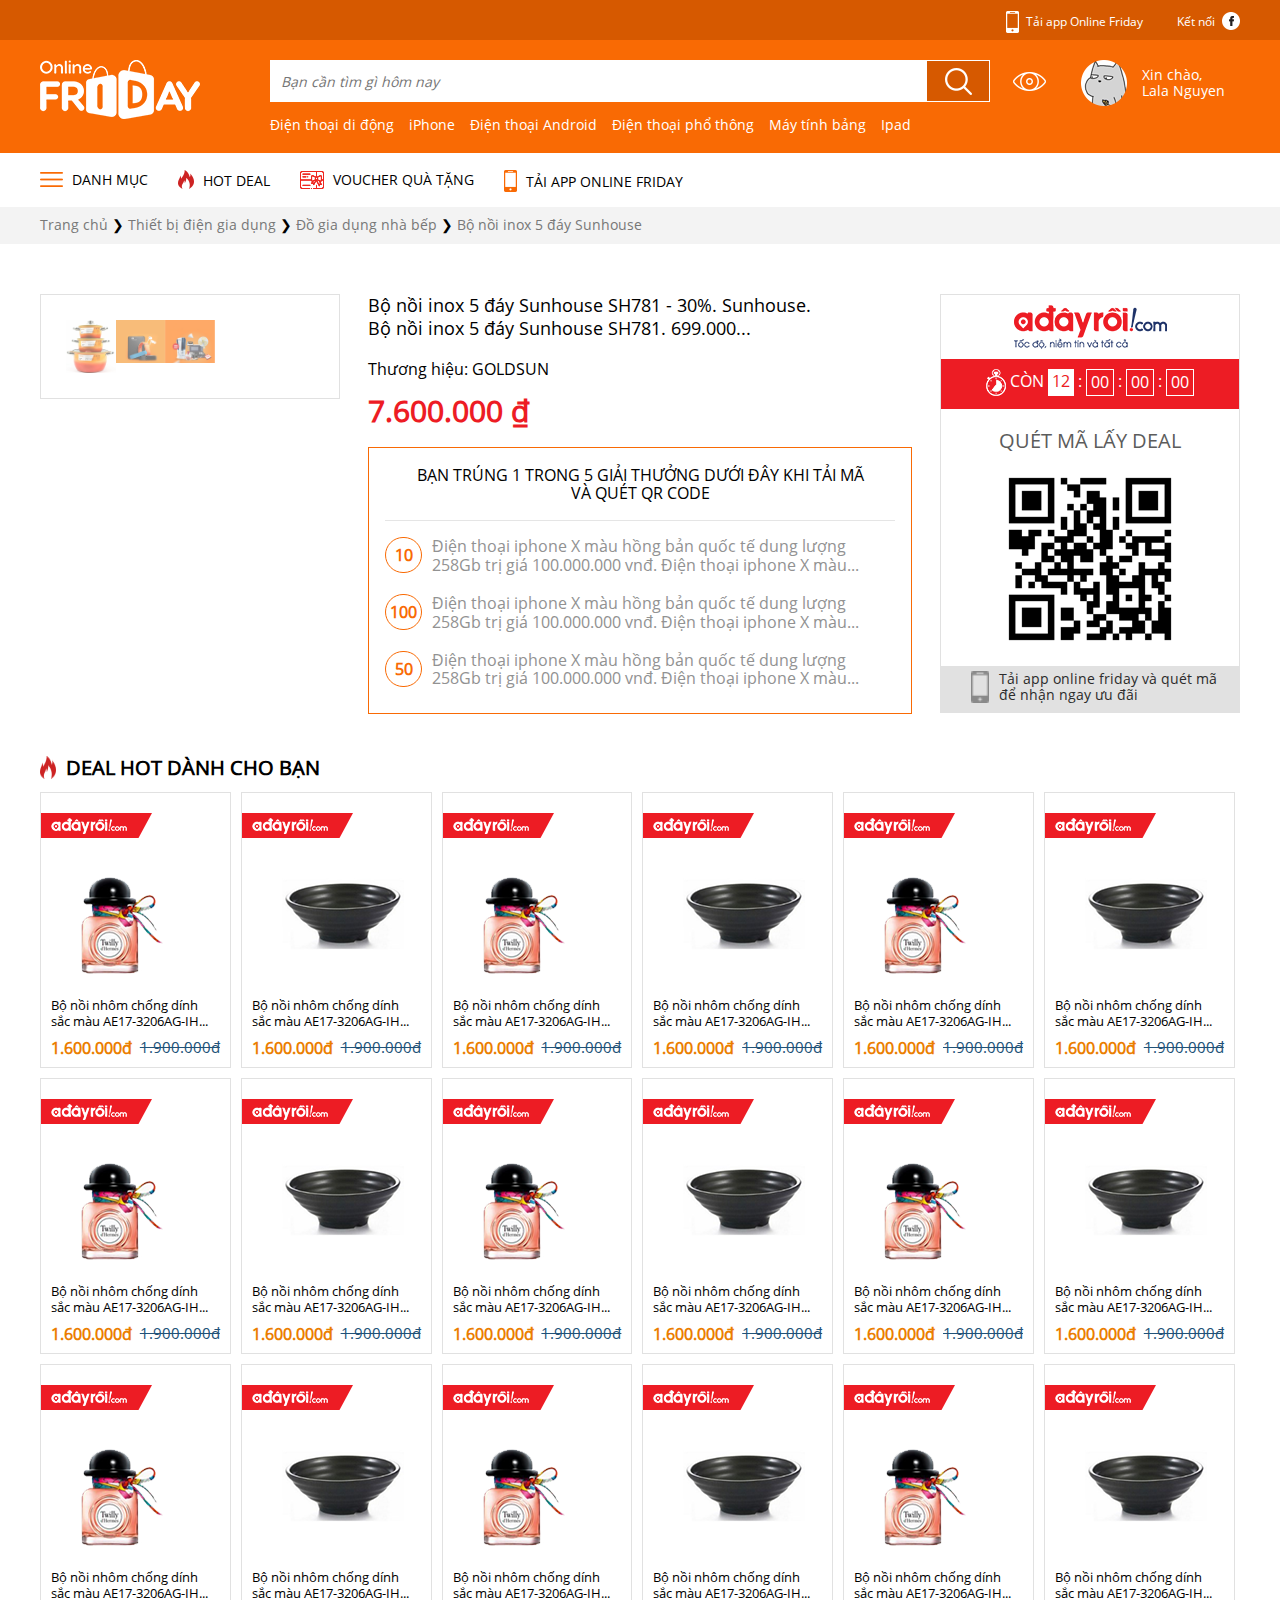
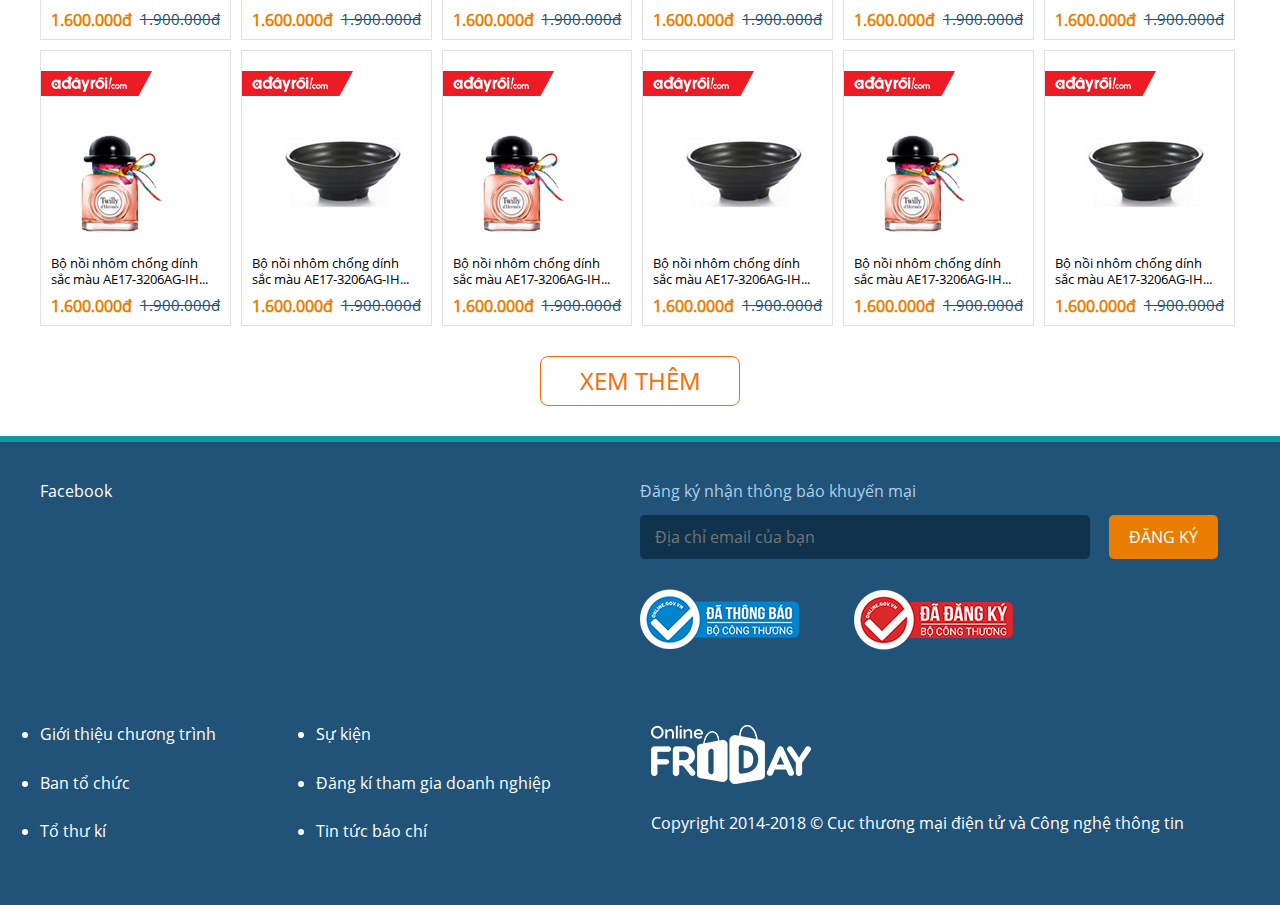
==== commit f42b94b2: "reponsive: index.html" ====
--- a/detail-product.html
+++ b/detail-product.html
@@ -88,9 +88,9 @@
 
 		<div class="menu-link">
 			<div class="wrap_content">
-				<a href="index.html">Trang chủ</a> >
-				<a href="#">Thiết bị điện gia dụng</a> >
-				<a href="#">Đồ gia dụng nhà bếp</a> >
+				<a href="index.html">Trang chủ</a> ❯
+				<a href="#">Thiết bị điện gia dụng</a> ❯
+				<a href="#">Đồ gia dụng nhà bếp</a> ❯
 				<a href="#">Bộ nồi inox 5 đáy Sunhouse</a>
 			</div>
 		</div>
@@ -98,8 +98,33 @@
 
 	<div id="content" class="wrap_content">
 		<div class="detail-product">
-			<div class="image-product fl-left">
-				<img src="images/noi-sunhouse.png">
+			<div class="image-product fl-left container">
+			  <div class="mySlides">
+			    <img src="images/noi-sunhouse.png">
+			  </div>
+
+			  <div class="mySlides">
+			    <img src="images/dien-tu-cong-nghe.png">
+			  </div>
+
+			  <div class="mySlides">
+			    <img src="images/do-gia-dung.png">
+			  </div>
+			    
+			  <!-- <a class="prev" onclick="plusSlides(-1)">❮</a>
+			  <a class="next" onclick="plusSlides(1)">❯</a> -->
+
+			  <div class="row">
+			    <div class="column">
+			      <img class="demo cursor" src="images/noi-sunhouse.png" style="width:100%" onclick="currentSlide(1)" alt="">
+			    </div>
+			    <div class="column">
+			      <img class="demo cursor" src="images/dien-tu-cong-nghe.png" style="width:100%" onclick="currentSlide(2)" alt="">
+			    </div>
+			    <div class="column">
+			      <img class="demo cursor" src="images/do-gia-dung.png" style="width:100%" onclick="currentSlide(3)" alt="">
+			    </div>
+			  </div>
 			</div>
 			<div class="description fl-left">
 				<div class="info">
@@ -197,7 +222,7 @@
 				<img style="margin-right: 10px" src="images/Forma-1.png">
 				<h2 style="font-size: 20px">DEAL HOT DÀNH CHO BẠN</h2>
 			</div>
-			
+		
 			<div class="deal-hot-danh-sach clearfix">
 				<div id="voucher-1" class="san-pham vou">
 					<a href="#">
@@ -216,6 +241,10 @@
 							</span>
 						</div>
 					</a>
+					<div class="voucher">
+						<a href="#" style="background-color: #fff; color: #f96a04; padding: 5px 10px">Còn 20 voucher</a><br><br>
+						<a href="#" style="background-color: #f96a04; color: #fff; padding: 5px 33px">LẤY DEAL</a>
+					</div>
 				</div>
 				<div id="voucher-2" class="san-pham vou">
 					<a href="#">
@@ -234,6 +263,10 @@
 							</span>
 						</div>
 					</a>
+					<div class="voucher">
+						<a href="#" style="background-color: #fff; color: #f96a04; padding: 5px 10px">Còn 20 voucher</a><br><br>
+						<a href="#" style="background-color: #f96a04; color: #fff; padding: 5px 33px">LẤY DEAL</a>
+					</div>
 				</div>
 				<div id="voucher-3" class="san-pham vou">
 					<a href="#">
@@ -252,6 +285,10 @@
 							</span>
 						</div>
 					</a>
+					<div class="voucher">
+						<a href="#" style="background-color: #fff; color: #f96a04; padding: 5px 10px">Còn 20 voucher</a><br><br>
+						<a href="#" style="background-color: #f96a04; color: #fff; padding: 5px 33px">LẤY DEAL</a>
+					</div>
 				</div>
 				<div id="voucher-4" class="san-pham vou">
 					<a href="#">
@@ -270,6 +307,10 @@
 							</span>
 						</div>
 					</a>
+					<div class="voucher">
+						<a href="#" style="background-color: #fff; color: #f96a04; padding: 5px 10px">Còn 20 voucher</a><br><br>
+						<a href="#" style="background-color: #f96a04; color: #fff; padding: 5px 33px">LẤY DEAL</a>
+					</div>
 				</div>
 				<div id="voucher-5" class="san-pham vou">
 					<a href="#">
@@ -288,6 +329,10 @@
 							</span>
 						</div>
 					</a>
+					<div class="voucher">
+						<a href="#" style="background-color: #fff; color: #f96a04; padding: 5px 10px">Còn 20 voucher</a><br><br>
+						<a href="#" style="background-color: #f96a04; color: #fff; padding: 5px 33px">LẤY DEAL</a>
+					</div>
 				</div>
 				<div id="voucher-6" class="san-pham vou">
 					<a href="#">
@@ -306,6 +351,10 @@
 							</span>
 						</div>
 					</a>
+					<div class="voucher">
+						<a href="#" style="background-color: #fff; color: #f96a04; padding: 5px 10px">Còn 20 voucher</a><br><br>
+						<a href="#" style="background-color: #f96a04; color: #fff; padding: 5px 33px">LẤY DEAL</a>
+					</div>
 				</div>
 				<div id="voucher-7" class="san-pham vou">
 					<a href="#">
@@ -324,6 +373,10 @@
 							</span>
 						</div>
 					</a>
+					<div class="voucher">
+						<a href="#" style="background-color: #fff; color: #f96a04; padding: 5px 10px">Còn 20 voucher</a><br><br>
+						<a href="#" style="background-color: #f96a04; color: #fff; padding: 5px 33px">LẤY DEAL</a>
+					</div>
 				</div>
 				<div id="voucher-8" class="san-pham vou">
 					<a href="#">
@@ -342,6 +395,10 @@
 							</span>
 						</div>
 					</a>
+					<div class="voucher">
+						<a href="#" style="background-color: #fff; color: #f96a04; padding: 5px 10px">Còn 20 voucher</a><br><br>
+						<a href="#" style="background-color: #f96a04; color: #fff; padding: 5px 33px">LẤY DEAL</a>
+					</div>
 				</div>
 				<div id="voucher-9" class="san-pham vou">
 					<a href="#">
@@ -360,6 +417,10 @@
 							</span>
 						</div>
 					</a>
+					<div class="voucher">
+						<a href="#" style="background-color: #fff; color: #f96a04; padding: 5px 10px">Còn 20 voucher</a><br><br>
+						<a href="#" style="background-color: #f96a04; color: #fff; padding: 5px 33px">LẤY DEAL</a>
+					</div>
 				</div>
 				<div id="voucher-10" class="san-pham vou">
 					<a href="#">
@@ -378,6 +439,10 @@
 							</span>
 						</div>
 					</a>
+					<div class="voucher">
+						<a href="#" style="background-color: #fff; color: #f96a04; padding: 5px 10px">Còn 20 voucher</a><br><br>
+						<a href="#" style="background-color: #f96a04; color: #fff; padding: 5px 33px">LẤY DEAL</a>
+					</div>
 				</div>
 				<div id="voucher-11" class="san-pham vou">
 					<a href="#">
@@ -396,6 +461,10 @@
 							</span>
 						</div>
 					</a>
+					<div class="voucher">
+						<a href="#" style="background-color: #fff; color: #f96a04; padding: 5px 10px">Còn 20 voucher</a><br><br>
+						<a href="#" style="background-color: #f96a04; color: #fff; padding: 5px 33px">LẤY DEAL</a>
+					</div>
 				</div>
 				<div id="voucher-12" class="san-pham vou">
 					<a href="#">
@@ -414,6 +483,10 @@
 							</span>
 						</div>
 					</a>
+					<div class="voucher">
+						<a href="#" style="background-color: #fff; color: #f96a04; padding: 5px 10px">Còn 20 voucher</a><br><br>
+						<a href="#" style="background-color: #f96a04; color: #fff; padding: 5px 33px">LẤY DEAL</a>
+					</div>
 				</div>
 				<div id="voucher-13" class="san-pham vou">
 					<a href="#">
@@ -432,6 +505,10 @@
 							</span>
 						</div>
 					</a>
+					<div class="voucher">
+						<a href="#" style="background-color: #fff; color: #f96a04; padding: 5px 10px">Còn 20 voucher</a><br><br>
+						<a href="#" style="background-color: #f96a04; color: #fff; padding: 5px 33px">LẤY DEAL</a>
+					</div>
 				</div>
 				<div id="voucher-14" class="san-pham vou">
 					<a href="#">
@@ -450,6 +527,10 @@
 							</span>
 						</div>
 					</a>
+					<div class="voucher">
+						<a href="#" style="background-color: #fff; color: #f96a04; padding: 5px 10px">Còn 20 voucher</a><br><br>
+						<a href="#" style="background-color: #f96a04; color: #fff; padding: 5px 33px">LẤY DEAL</a>
+					</div>
 				</div>
 				<div id="voucher-15" class="san-pham vou">
 					<a href="#">
@@ -468,6 +549,10 @@
 							</span>
 						</div>
 					</a>
+					<div class="voucher">
+						<a href="#" style="background-color: #fff; color: #f96a04; padding: 5px 10px">Còn 20 voucher</a><br><br>
+						<a href="#" style="background-color: #f96a04; color: #fff; padding: 5px 33px">LẤY DEAL</a>
+					</div>
 				</div>
 				<div id="voucher-16" class="san-pham vou">
 					<a href="#">
@@ -486,6 +571,10 @@
 							</span>
 						</div>
 					</a>
+					<div class="voucher">
+						<a href="#" style="background-color: #fff; color: #f96a04; padding: 5px 10px">Còn 20 voucher</a><br><br>
+						<a href="#" style="background-color: #f96a04; color: #fff; padding: 5px 33px">LẤY DEAL</a>
+					</div>
 				</div>
 				<div id="voucher-17" class="san-pham vou">
 					<a href="#">
@@ -504,6 +593,10 @@
 							</span>
 						</div>
 					</a>
+					<div class="voucher">
+						<a href="#" style="background-color: #fff; color: #f96a04; padding: 5px 10px">Còn 20 voucher</a><br><br>
+						<a href="#" style="background-color: #f96a04; color: #fff; padding: 5px 33px">LẤY DEAL</a>
+					</div>
 				</div>
 				<div id="voucher-18" class="san-pham vou">
 					<a href="#">
@@ -522,6 +615,10 @@
 							</span>
 						</div>
 					</a>
+					<div class="voucher">
+						<a href="#" style="background-color: #fff; color: #f96a04; padding: 5px 10px">Còn 20 voucher</a><br><br>
+						<a href="#" style="background-color: #f96a04; color: #fff; padding: 5px 33px">LẤY DEAL</a>
+					</div>
 				</div>
 				<div id="voucher-19" class="san-pham vou">
 					<a href="#">
@@ -540,6 +637,10 @@
 							</span>
 						</div>
 					</a>
+					<div class="voucher">
+						<a href="#" style="background-color: #fff; color: #f96a04; padding: 5px 10px">Còn 20 voucher</a><br><br>
+						<a href="#" style="background-color: #f96a04; color: #fff; padding: 5px 33px">LẤY DEAL</a>
+					</div>
 				</div>
 				<div id="voucher-20" class="san-pham vou">
 					<a href="#">
@@ -558,6 +659,10 @@
 							</span>
 						</div>
 					</a>
+					<div class="voucher">
+						<a href="#" style="background-color: #fff; color: #f96a04; padding: 5px 10px">Còn 20 voucher</a><br><br>
+						<a href="#" style="background-color: #f96a04; color: #fff; padding: 5px 33px">LẤY DEAL</a>
+					</div>
 				</div>
 				<div id="voucher-21" class="san-pham vou">
 					<a href="#">
@@ -576,6 +681,10 @@
 							</span>
 						</div>
 					</a>
+					<div class="voucher">
+						<a href="#" style="background-color: #fff; color: #f96a04; padding: 5px 10px">Còn 20 voucher</a><br><br>
+						<a href="#" style="background-color: #f96a04; color: #fff; padding: 5px 33px">LẤY DEAL</a>
+					</div>
 				</div>
 				<div id="voucher-22" class="san-pham vou">
 					<a href="#">
@@ -594,6 +703,10 @@
 							</span>
 						</div>
 					</a>
+					<div class="voucher">
+						<a href="#" style="background-color: #fff; color: #f96a04; padding: 5px 10px">Còn 20 voucher</a><br><br>
+						<a href="#" style="background-color: #f96a04; color: #fff; padding: 5px 33px">LẤY DEAL</a>
+					</div>
 				</div>
 				<div id="voucher-23" class="san-pham vou">
 					<a href="#">
@@ -612,6 +725,10 @@
 							</span>
 						</div>
 					</a>
+					<div class="voucher">
+						<a href="#" style="background-color: #fff; color: #f96a04; padding: 5px 10px">Còn 20 voucher</a><br><br>
+						<a href="#" style="background-color: #f96a04; color: #fff; padding: 5px 33px">LẤY DEAL</a>
+					</div>
 				</div>
 				<div id="voucher-24" class="san-pham vou">
 					<a href="#">
@@ -630,6 +747,10 @@
 							</span>
 						</div>
 					</a>
+					<div class="voucher">
+						<a href="#" style="background-color: #fff; color: #f96a04; padding: 5px 10px">Còn 20 voucher</a><br><br>
+						<a href="#" style="background-color: #f96a04; color: #fff; padding: 5px 33px">LẤY DEAL</a>
+					</div>
 				</div>
 			</div>
 			<a href="#">
@@ -673,24 +794,24 @@
 			<div class="menu-footer fl-left">
 				<ul class="fl-left">
 					<li>
-						<a href="seller.html">Giới thiệu chương trình</a>
-					</li>
-					<li>
-						<a href="seller.html">Ban tổ chức</a>
-					</li>
-					<li>
-						<a href="seller.html">Tổ thư kí</a>
+						<a href="#">Giới thiệu chương trình</a>
+					</li>
+					<li>
+						<a href="#">Ban tổ chức</a>
+					</li>
+					<li>
+						<a href="#">Tổ thư kí</a>
 					</li>
 				</ul>
 				<ul class="fl-left">
 					<li>
-						<a href="seller.html">Sự kiện</a>
-					</li>
-					<li>
-						<a href="seller.html">Đăng kí tham gia doanh nghiệp</a>
-					</li>
-					<li>
-						<a href="seller.html">Tin tức báo chí</a>
+						<a href="#">Sự kiện</a>
+					</li>
+					<li>
+						<a href="#">Đăng kí tham gia doanh nghiệp</a>
+					</li>
+					<li>
+						<a href="#">Tin tức báo chí</a>
 					</li>
 				</ul>
 				<ul class="fl-left">
--- a/css/style.css
+++ b/css/style.css
@@ -1,6 +1,3 @@
-.header {
-}
-
 .wrap_content {
 	width: 1200px;
 	margin: 0 auto;
@@ -124,6 +121,7 @@
 .slideshow {
 	background-image: url(../images/Layer_2.png);
 	height: 500px;
+	background-position: center;
 }
 .wrap-slide {
 	margin-left: 25%;
@@ -163,6 +161,9 @@
     color: #fff;
     font-size: 18px
 }
+.category:hover {
+	opacity: 0.8;
+}
 .title {
 	margin-top: 45px;
 }
@@ -202,6 +203,9 @@
 	padding: 2px 4px;
 	color: #ed1c24;
 }
+.deal-hot-trong-ngay h2 {
+	font-size: 20px;
+}
 .deal-hot-trong-ngay .date-time {
 	display: inherit;
     margin-left: 20px;
@@ -218,11 +222,27 @@
 .deal {
 	height: 243px;
 }
+.deal:hover {
+	opacity: 0.6;
+}
 .vou {
 	height: 276px;
 }
 .vou:hover {
 	background-color: #c1c1c1;
+}
+.vou:hover .voucher{
+	display: inline-block;
+	margin-left: 23px;
+}
+.voucher {
+	display: none;
+	text-align: center;
+}
+.vou .voucher a{
+	position: relative;
+	top: -150px;
+	border-radius: 5px;
 }
 .san-pham span{
 	padding: 5px 20px;
@@ -248,12 +268,16 @@
 	position: relative;
 	top: 20px;
 }
+.a-day-roi #adayroi-logo {
+	position: relative; bottom: 23px; left: 10px
+}
 .chi-tiet-san-pham {
 	margin: 0 10px;
 }
 .chi-tiet-san-pham p {
 	font-size: 13px;
-	margin-bottom: 10px
+	margin-bottom: 10px;
+	line-height: 16px;
 }
 .chi-tiet-san-pham span {
 	background-color: #fff;
@@ -314,13 +338,13 @@
     display: block;
     width: 62.5%;
 }
-.partner button.owl-prev, .payment button.owl-prev {
+.partner button.owl-prev, .payment button.owl-prev, .deal-danh-sach button.owl-prev {
 	position: absolute;
 	bottom: 40%;
 	left: -2%;
 	outline: unset;
 }
-.partner button.owl-next, .payment button.owl-next {
+.partner button.owl-next, .payment button.owl-next, .deal-danh-sach button.owl-next {
 	position: absolute;
 	bottom: 40%;
 	right: -2%;
@@ -383,7 +407,7 @@
 	width: 25%;
 	border: 1px solid #e1e1e1;
 	text-align: center;
-	padding: 50px 0;
+	padding: 25px;
 }
 .description {
 	width: 50%;
@@ -391,6 +415,7 @@
 }
 .info {
 	margin-bottom: 25px;
+	line-height: 23px;
 }
 .description .text-box {
 	width: 100%;
@@ -426,7 +451,7 @@
 }
 .time-up .date-time p {
 	color: #fff;
-	padding: 2px 4px;
+	padding: 3px 4px;
 }
 .time-up .check-qr {
 	text-align: center;
@@ -458,6 +483,74 @@
 	border-radius: 18px;
 }
 
+.tiki {
+	display: inline-flex;
+	margin-top: 27px;
+	margin-bottom: 14px;
+}
+.tiki-img{
+	padding: 80px 36px;
+	text-align: center;
+	background-color: #03b5e7;
+}
+.tiki-about {
+	padding: 25px;
+	background-color: #f6f6f6;
+}
+.tiki-about-01 {
+	width: 45%;
+}
+.tiki-about-02 {
+	width: 55%;
+	padding: 48px 0;
+}
+.tiki-text {
+	padding: 11px 0;
+	display: inline-flex;
+}
+.ads-motor, .ads-drink {
+	width: 33.34%;
+}
+.ads-mobifone {
+	width: 33.32%;
+}
+.product {
+	width: 24%;
+	float: left;
+	border: 1px solid #e1e1e1;
+	margin: 10px 10px 0 0;
+}
+.product .chi-tiet {
+	margin: 0 15px 0 25px;
+}
+.product .chi-tiet p {
+	font-size: 16px;
+	color: #000;
+}
+.product .chi-tiet h5 {
+	margin-top: 15px;
+	font-size: 20px;
+	color: #eb7e00;
+}
+.image {
+	margin-top: 25px;
+}
+.adayroi {
+	background: url(../images/Rectangle4.png) no-repeat;
+	padding: 0 0 10px 10px
+}
+.logo-tiki {
+	background: url(../images/Rectangle-4-copy13.png) no-repeat;
+	padding: 0 0 10px 10px
+}
+.logo-tiki img {
+	width: 20%;
+}
+#product-17, #product-18, #product-19, #product-20, #product-21, #product-22 {
+	width: 100%;
+}
+
+/*Scroll bar*/
 .text-box-css::-webkit-scrollbar-track
 {
 	border-radius: 10px;
@@ -475,33 +568,159 @@
 	border-radius: 10px;
 	background-color: #d7d7d7;
 }
-.tiki {
-	display: inline-flex;
-	margin-top: 27px;
-	margin-bottom: 14px;
-}
-.tiki-img{
-	padding: 80px 36px;
-	text-align: center;
-	background-color: #03b5e7;
-}
-.tiki-about {
-	padding: 25px;
-	background-color: #f6f6f6;
-}
-.tiki-about-01 {
-	width: 45%;
-}
-.tiki-about-02 {
-	width: 55%
-}
-.tiki-text {
-	padding: 11px 0;
-	display: inline-flex;
-}
-.ads-motor, .ads-drink {
-	width: 33.34%;
-}
-.ads-mobifone {
-	width: 33.32%;
+
+/* Position the image container (needed to position the left and right arrows) */
+.container {
+  position: relative;
+}
+
+/* Hide the images by default */
+.mySlides {
+  display: none;
+  margin-bottom: 25px;
+}
+
+.mySlides img {
+	height: 256px;
+}
+
+/* Add a pointer when hovering over the thumbnail images */
+.cursor {
+  cursor: pointer;
+}
+
+/* Next & previous buttons */
+.prev,
+.next {
+  cursor: pointer;
+  position: absolute;
+  top: 40%;
+  width: auto;
+  padding: 2px;
+  margin-top: -50px;
+  color: #000;
+  font-weight: bold;
+  font-size: 14px;
+  border-radius: 3px;
+  -webkit-user-select: none;
+}
+
+/* Position the "next button" to the right */
+.prev {
+	left: 0;
+}
+.next {
+  right: 0;
+}
+
+/* On hover, add a black background color with a little bit see-through */
+.prev:hover,
+.next:hover {
+  background-color: unset;
+}
+
+.row:after {
+  content: "";
+  display: table;
+  clear: both;
+}
+
+/* Six columns side by side */
+.column {
+  float: left;
+  width: 20%;
+}
+
+/* Add a transparency effect for thumnbail images */
+.demo {
+  opacity: 0.6;
+}
+
+.active,
+.demo:hover {
+  opacity: 1;
+}
+
+@media only screen and (max-width: 1024px) {
+	.wrap_content{
+		width: 100%;
+		padding-left: 5px; 
+	}
+	.popularly ul {
+		font-size: 13px
+	}
+	.category {
+		width: 25%;
+	}
+	.san-pham {
+		width: 15.8%;
+	}
+	.deal-hot-trong-ngay h2 {
+		font-size: 17px;
+	}
+	.item button.owl-next, .partner button.owl-next, .payment button.owl-next, .deal-danh-sach button.owl-next {
+		right: 0;
+	}
+	.item button.owl-prev, .partner button.owl-prev, .payment button.owl-prev, .deal-danh-sach button.owl-prev {
+		left: 0;
+	}
+	.chi-tiet-san-pham span h5{
+	    font-size: 14px;
+	}
+	.chi-tiet-san-pham span del {
+	    font-size: 13px;
+	}
+	.san-pham span {
+		left: 8px;
+	}
+	.submit-email {
+		margin: 0
+	}
+	.menu-footer ul {
+	    margin-right: 42px;
+	    list-style: none;
+	}
+	.deal-hot-trong-ngay .date-time {
+		margin-left: 10px;
+	}
+}
+
+@media only screen and (max-width: 768px) {
+	#search {
+		width: 69%
+	}
+	.category {
+		width: 33%;
+	}
+	.email {
+		width: 67%;
+	}
+	.menu-footer {
+		margin-left: 30px;
+	}
+	.popularly ul {
+		font-size: 12px;
+	}
+	.popularly li {
+	    padding-right: 9px;
+	}
+	.header-mid .fl-right {
+		float: left;
+	}
+	.notification {
+	    padding-left: 0;
+	}
+	.deal-hot-trong-ngay p {
+	    padding: 2px 3px;
+	}
+	.item-favourite {
+	    width: 57%;
+	}
+	.san-pham {
+	    width: 25%;
+	    margin: 25px;
+	}
+	.deal-hot-danh-sach a {
+	    float: left;
+	}
 }